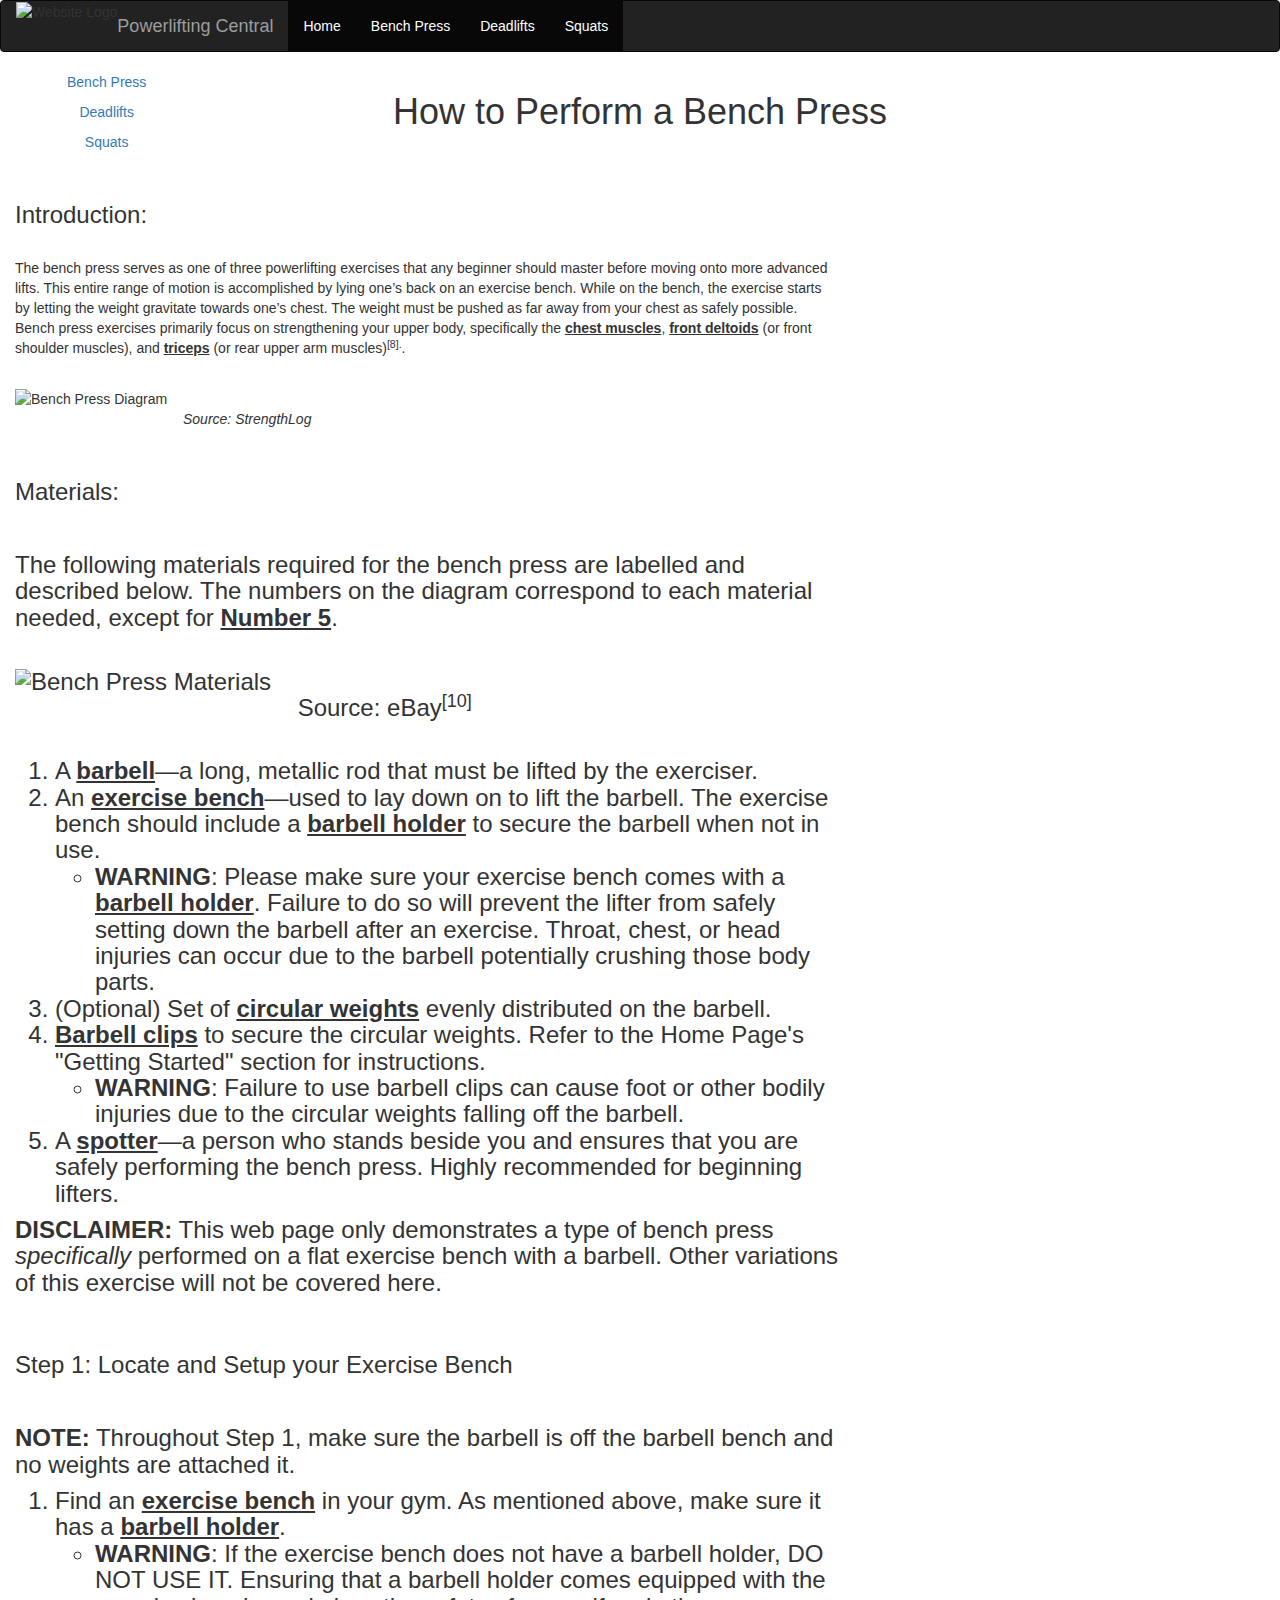
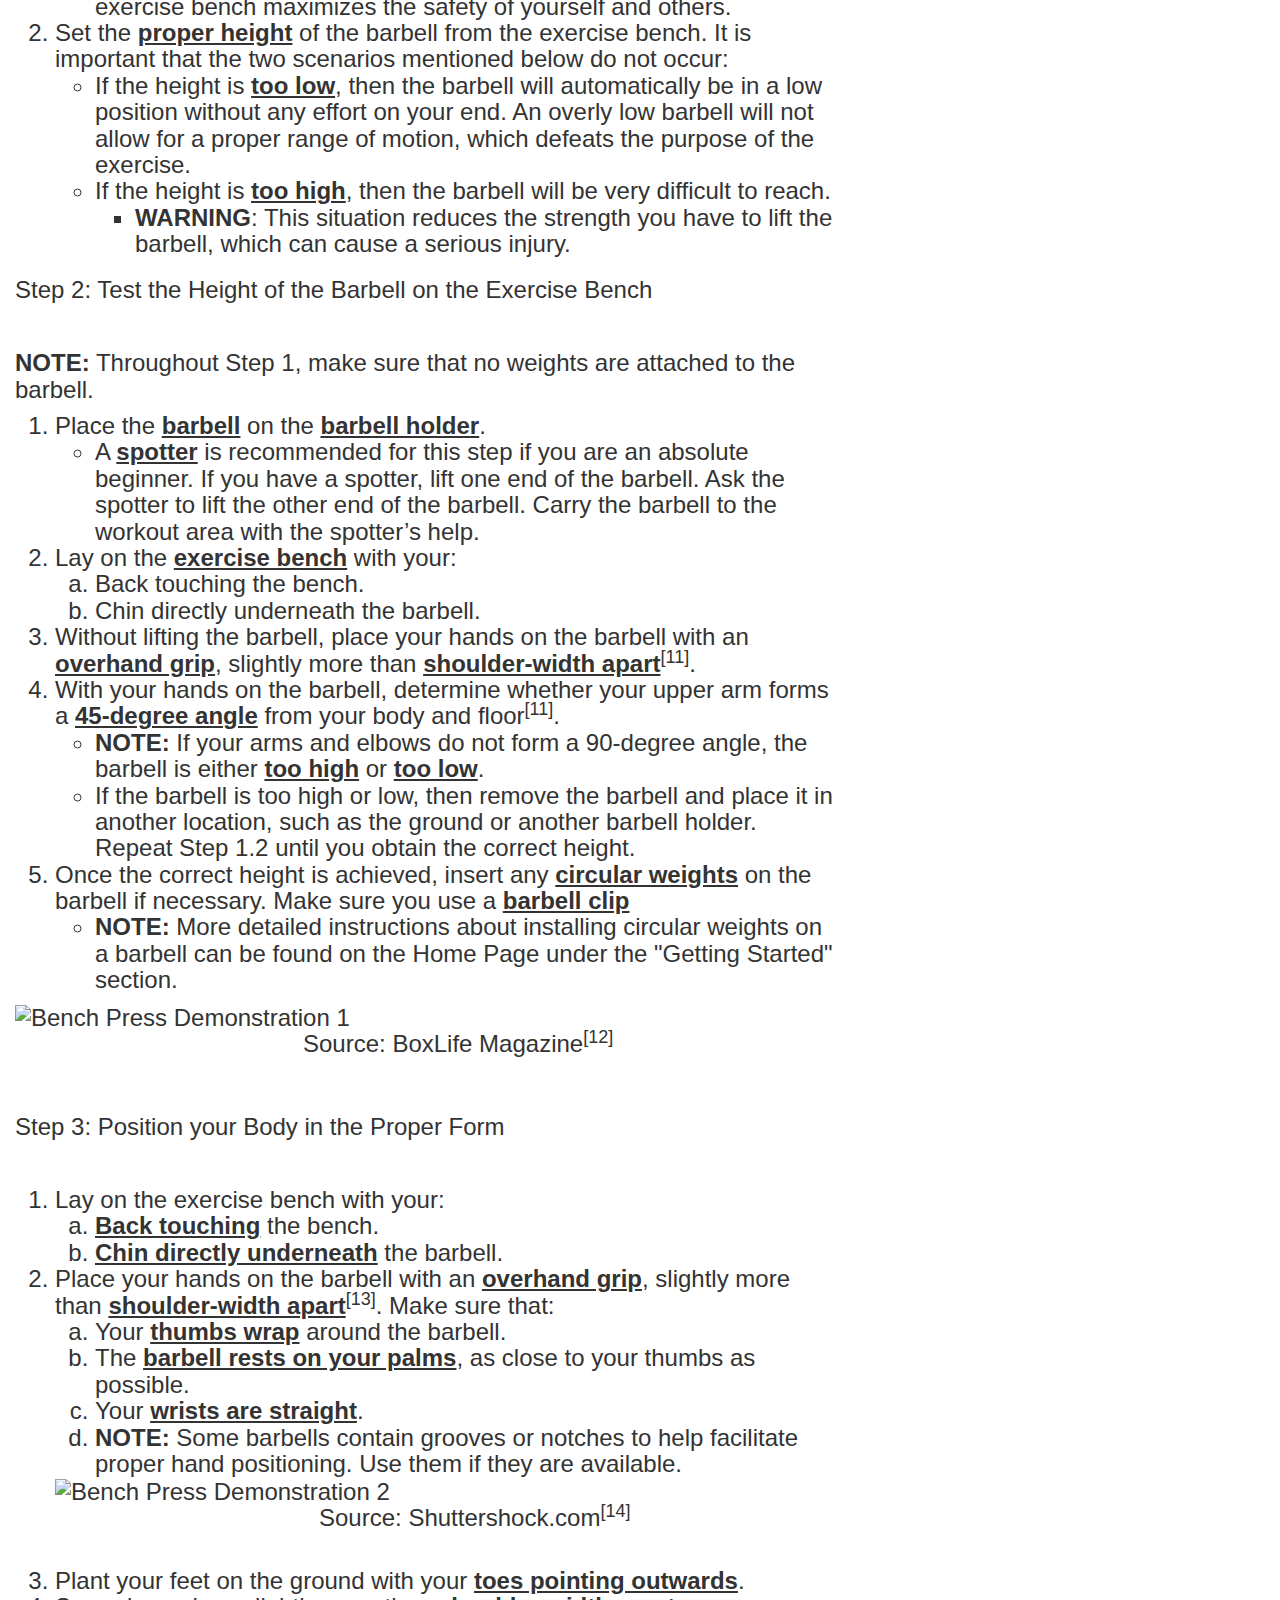
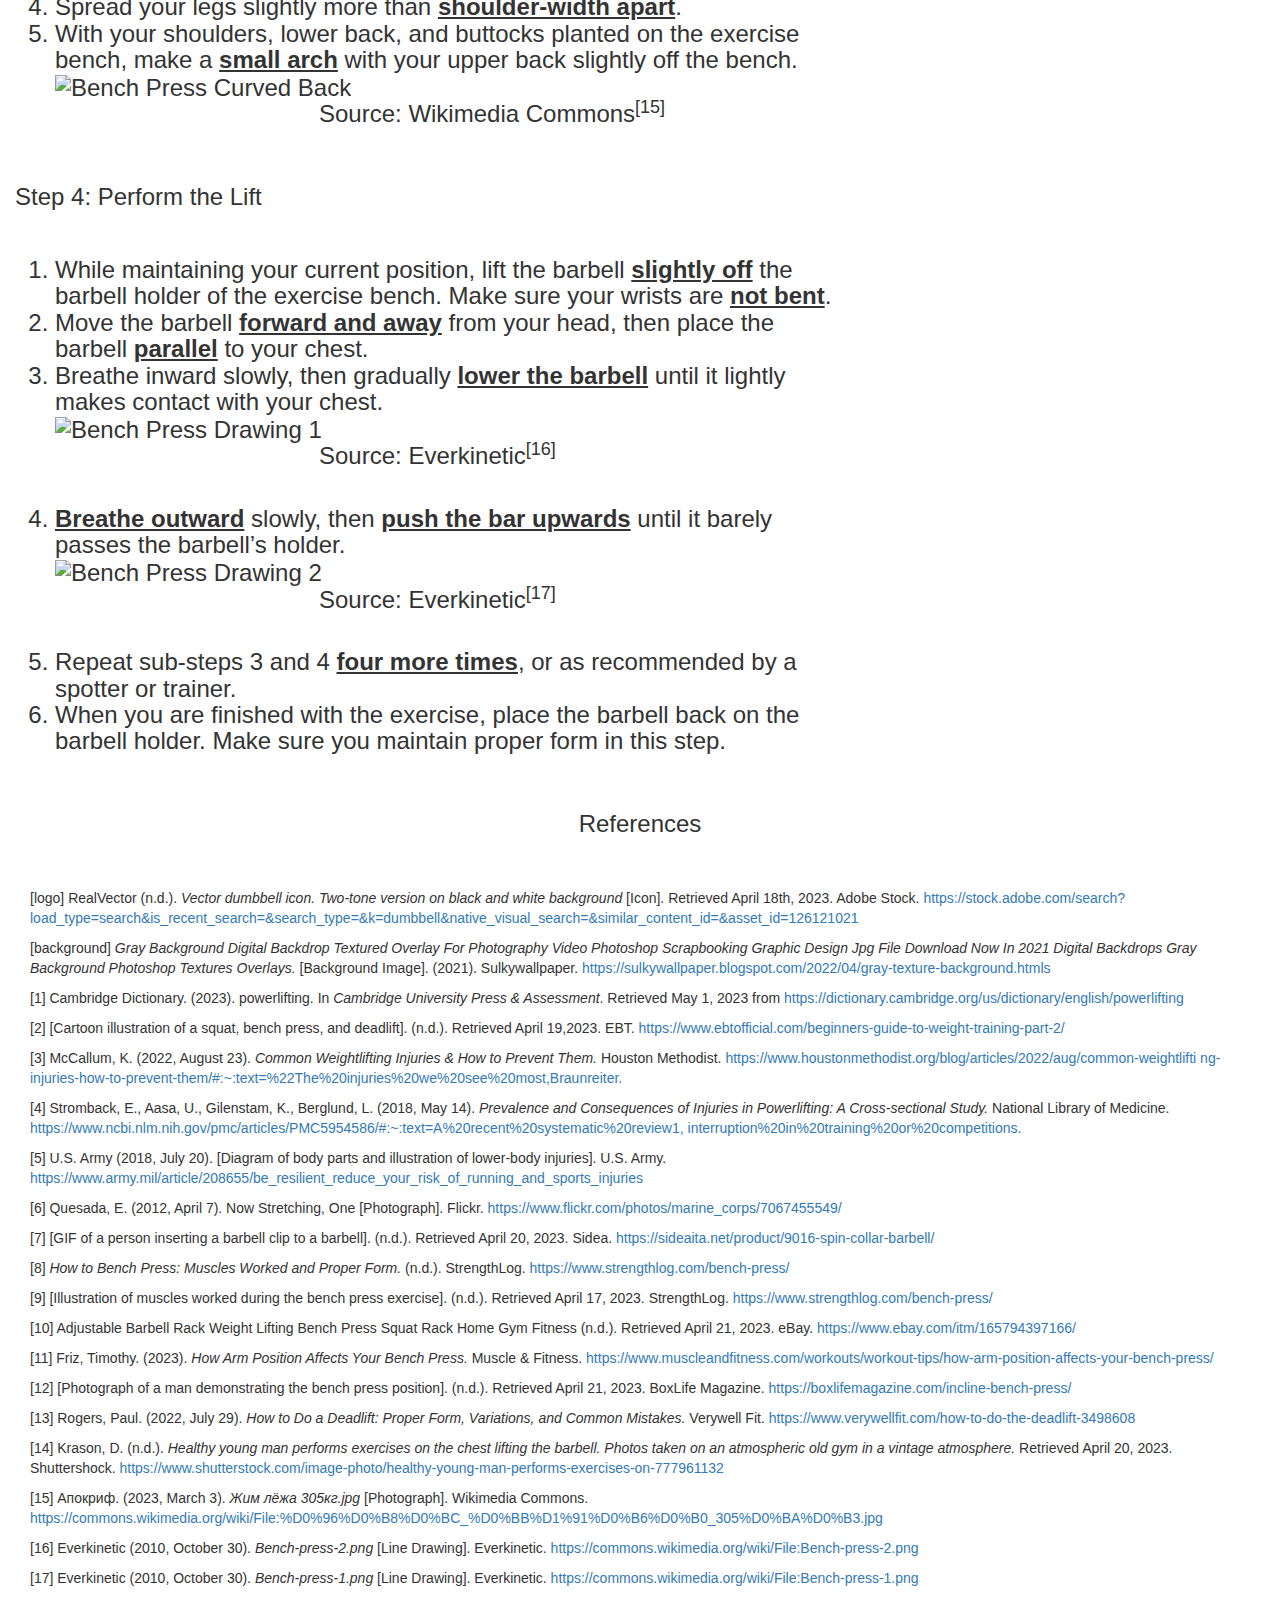
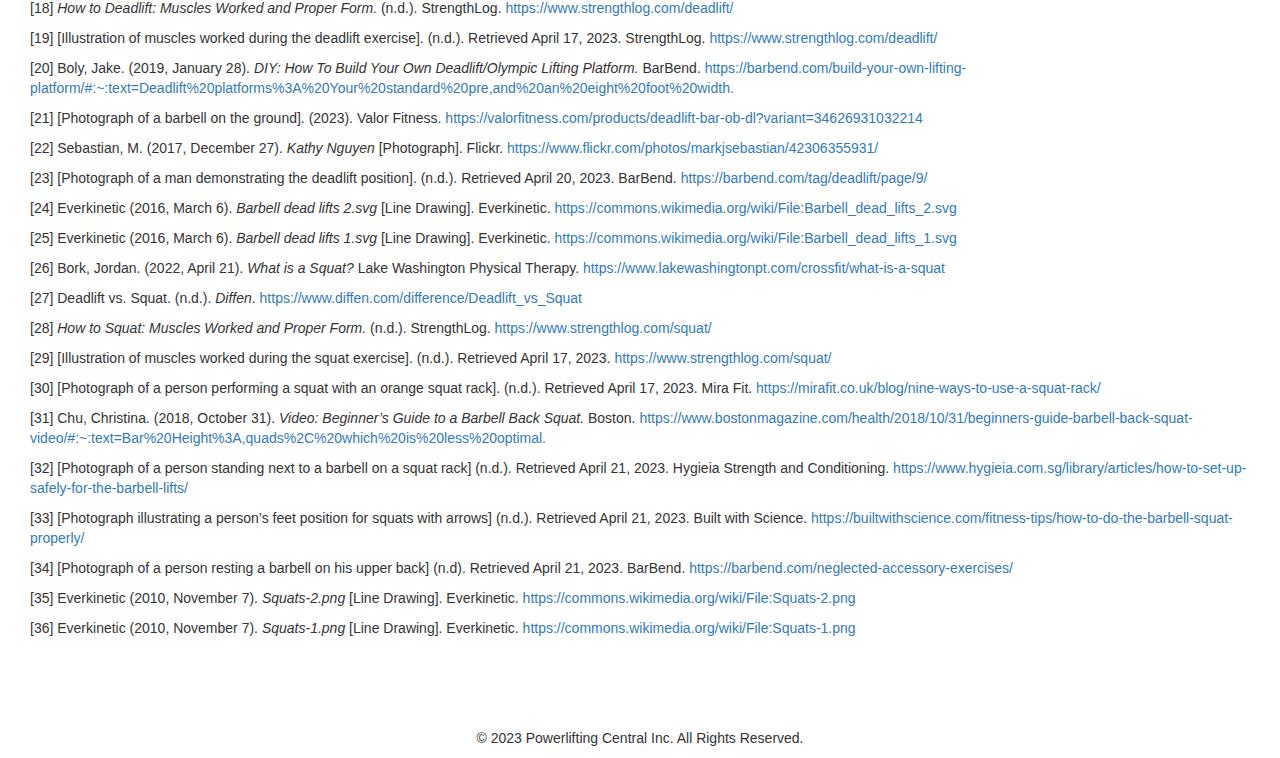
==== englishProject_benchPress.html @ 57baaa41 "Add files via upload" ====
<!DOCTYPE html>
<html lang="en">
<head>
  <title>How to Perform a Bench Press - Powerlifting Central</title>
  <meta charset="utf-8">
  <meta name="viewport" content="width=device-width, initial-scale=1">
  <link rel="stylesheet" href="https://maxcdn.bootstrapcdn.com/bootstrap/3.4.1/css/bootstrap.min.css">
  <link rel="stylesheet" href="../englishProject/benchPress.css">
  <link rel="stylesheet" href="../englishProject/background.css">
  <script src="https://ajax.googleapis.com/ajax/libs/jquery/3.6.3/jquery.min.js"></script>
  <script src="https://maxcdn.bootstrapcdn.com/bootstrap/3.4.1/js/bootstrap.min.js"></script>

</head>
<body>

        <nav class="navbar navbar-inverse">
		  <div class="container-fluid">
			<div class="navbar-header">
			<img class="logo" src="../englishProject/website_logo.jpg" alt="Website Logo"/>
			  <button type="button" class="navbar-toggle" data-toggle="collapse" data-target="#myNavbar">
				<span class="icon-bar"></span>
				<span class="icon-bar"></span>
				<span class="icon-bar"></span>                        
			  </button>
			  
			</div>
			<div class="collapse navbar-collapse" id="myNavbar">
			  <a class="navbar-brand" href="../englishProject/englishProject_homepage.html">Powerlifting Central</a>
			  <ul class="nav navbar-nav">
			    <li class="active"><a href="../englishProject/englishProject_homepage.html">Home</a></li>
				<li class="active"><a href="../englishProject/englishProject_benchPress.html">Bench Press</a></li>
				<li class="active"><a href="../englishProject/englishProject_deadlift.html">Deadlifts</a></li>
				<li class="active"><a href="../englishProject/englishProject_squat.html">Squats</a></li>
			  </ul>
			</div>
		  </div>
		</nav>
  
<div class="container-fluid text-center">    
  <div class="row content">
    <div class="col-sm-2 sidenav">
      <p><a href="../englishProject/englishProject_benchPress.html">Bench Press</a></p>
      <p><a href="../englishProject/englishProject_deadlift.html">Deadlifts</a></p>
	  <p><a href="../englishProject/englishProject_squat.html">Squats</a></p>
    </div>
    <div class="col-sm-8 text-center"> 
      <h1>How to Perform a Bench Press</h1><br/><br/>
	</div>
	<div class="col-sm-8 text-left"> 
	  <h3>Introduction:</h3><br/>
      <p>The bench press serves as one of three powerlifting exercises that any beginner should master before moving
	     onto more advanced lifts. This entire range of motion is accomplished by lying one’s back on an exercise bench.
	     While on the bench, the exercise starts by letting the weight gravitate towards one’s chest. The weight must be
	     pushed as far away from your chest as safely possible. Bench press exercises primarily focus on strengthening your 
	     upper body, specifically the <b><u>chest muscles</u></b>, <b><u>front deltoids</u></b> (or front shoulder 
	     muscles), and <b><u>triceps</u></b> (or rear upper arm muscles)<sup>[8].</sup>.</p><br/>
		 
	  <img src="../englishProject/bench_press_muscle_diagram.png" alt="Bench Press Diagram"/>
	  <p><i>&emsp;&emsp;&emsp;&emsp;&emsp;&emsp;&emsp;&emsp;&emsp;&emsp;&emsp;&emsp;Source: StrengthLog</i></p><br/>
	  <h3>Materials:<h3><br/>
	  <p>The following materials required for the bench press are labelled and described below. The numbers on the 
	     diagram correspond to each material needed, except for <b><u>Number 5</b></u>.</p><br/>
	  <img src="../englishProject/bench_press_materials.jpg" alt="Bench Press Materials"/>
	  <p>&ensp;&emsp;&emsp;&emsp;&emsp;&emsp;&emsp;&emsp;&emsp;&emsp;&emsp;&emsp;
	  Source: eBay<sup>[10]</sup></p><br/>
	  <ol>
		<li class="nestOne">
		A <b><u>barbell</b></u>—a long, metallic rod that must be lifted by the exerciser.</li>
		<li class="nestOne">
		An <b><u>exercise bench</b></u>—used to lay down on to lift the barbell. The exercise 
        bench should include a <b><u>barbell holder</b></u> to secure the barbell when 
		not in use. </li>
		  <ul>
		    <li class="warningMessage">
		    <b>WARNING</b>: Please make sure your exercise bench comes with a <b><u>barbell holder</b></u>. Failure to do so will 
		    prevent the lifter from safely setting down the barbell after an exercise. Throat, chest, or head injuries 
		    can occur due to the barbell potentially crushing those body parts.</li>
		  </ul>
		<li class="nestOne">
		(Optional) Set of <b><u>circular weights</b></u> evenly distributed on the barbell.</li>
		<li class="nestOne"><b><u>Barbell clips</b></u> to secure the circular weights. Refer to the Home Page's
		"Getting Started" section for instructions.</li>
		  <ul>
		    <li class="warningMessage">
		    <b>WARNING</b>: Failure to use barbell clips can cause foot or other bodily injuries due to the circular 
		  weights falling off the barbell.</li>
		  </ul>
		<li class="nestOne">
		A <b><u>spotter</b></u>—a person who stands beside you and ensures that you are safely performing the bench 
	     press. Highly recommended for beginning lifters.</li> 
	  </ol>
	  <p><b>DISCLAIMER:</b> This web page only demonstrates a type of bench press <i>specifically</i> performed on 
	     a flat exercise bench with a barbell. Other variations of this exercise will not be covered here.</p><br/>
	  <h3>Step 1: Locate and Setup your Exercise Bench<h3><br/>
	    <p><b>NOTE:</b> Throughout Step 1, make sure the barbell is off the barbell bench and no weights are
		attached it.</p>
	    <ol>
	      <li class="nestOne">
	      Find an <b><u>exercise bench</b></u> in your gym. As mentioned above, make sure it has a 
		  <b><u>barbell holder</b></u>. </li>
		  <ul>
		    <li class="warningMessage">
		    <b>WARNING</b>: If the exercise bench does not have a barbell holder, DO NOT USE IT. Ensuring 
			that a barbell holder comes equipped with the exercise bench maximizes the safety of yourself 
			and others.</li>
		  </ul>
		  <li class="nestOne">
		  Set the <b><u>proper height</b></u> of the barbell from the exercise bench. It is important that the 
		  two scenarios mentioned below do not occur:</li>
		  <ul>
		    <li class="nestTwo">
		    If the height is <b><u>too low</b></u>, then the barbell will automatically be in a low position without any 
			effort on your end. An overly low barbell will not allow for a proper range of motion, which 
			defeats the purpose of the exercise.</li>
		    <li class="nestTwo">
		    If the height is <b><u>too high</b></u>, then the barbell will be very difficult to reach.
			<ul>
			  <li class="warningMessage">
		      <b>WARNING</b>: This 
			situation reduces the strength you have to lift the barbell, which can cause a serious injury.</li>
		    </li>
		  </ul>
		</ol>
	  <h3>Step 2: Test the Height of the Barbell on the Exercise Bench<h3><br/>
	    <p><b>NOTE:</b> Throughout Step 1, make sure that no weights are attached to the barbell.</p>
	    <ol>
	      <li class="nestOne">
	      Place the <b><u>barbell</b></u> on the <b><u>barbell holder</b></u>. </li>
		  <ul>
		    <li class="nestTwo">
		    A <b><u>spotter</b></u> is recommended for this step if you are an absolute beginner. 
			If you have a spotter, lift one end of the barbell. Ask the spotter to lift the other 
			end of the barbell. Carry the barbell to the workout area with the spotter’s help.</li>
		  </ul>
		  <li class="nestOne">
		  Lay on the <b><u>exercise bench</b></u> with your:</li>
	      <ol type="a">
		    <li class="nestTwo">
		    Back touching the bench.</li>
			<li class="nestTwo">
		    Chin directly underneath the barbell.</li>
		  </ol>
		  <li class="nestOne">
	      Without lifting the barbell, place your hands on the barbell with an <b><u>overhand 
		  grip</b></u>, slightly more than <b><u>shoulder-width apart</b></u><sup>[11]</sup>.  </li>
		  <li class="nestOne">
		  With your hands on the barbell, determine whether your upper arm forms a <b><u>45-degree angle</b></u>
		  from your body and floor<sup>[11]</sup>.</li>
		  <ul>
		    <li class="nestTwo">
		    <b>NOTE:</b> If your arms and elbows do not form a 90-degree angle, the barbell is either 
			<b><u>too high</b></u> or <b><u>too low</b></u>.</li>
			<li class="nestTwo">
		    If the barbell is too high or low, then remove the barbell and place it in another location, 
			such as the ground or another barbell holder. Repeat Step 1.2 until you obtain the correct height.</li>
		  </ul>
		  <li class="nestOne">
		  Once the correct height is achieved, insert any <b><u>circular weights</b></u> on the barbell if 
		  necessary. Make sure you use a <b><u>barbell clip</b></u></li>
		  <ul>
		    <li class="nestTwo">
		    <b>NOTE: </b>More detailed instructions about installing circular weights on a barbell can be 
			found on the Home Page under the "Getting Started" section.</li>
		  </ul>
		</ol>
		<img src="../englishProject/bench_press_pic1.jpg" alt="Bench Press Demonstration 1"/>
		<p>&emsp;&emsp;&emsp;&emsp;&emsp;&emsp;&emsp;&emsp;&emsp;&emsp;&emsp;&emsp;Source: BoxLife Magazine<sup>[12]</sup></p><br/>
	  <h3>Step 3: Position your Body in the Proper Form<h3><br/>
	    <ol>
	      <li class="nestOne">
	      Lay on the exercise bench with your: </li>
		  <ol type="a">
		    <li class="nestTwo">
		    <b><u>Back touching</b></u> the bench.</li>
			<li class="nestTwo">
		    <b><u>Chin directly underneath</b></u> the barbell.</li>
		  </ol>
		  <li class="nestOne">
		  Place your hands on the barbell with an <b><u>overhand grip</b></u>, slightly more than 
		  <b><u>shoulder-width apart</b></u><sup>[13]</sup>. Make sure that:</li>
		  <ol type="a">
		    <li class="nestTwo">
		    Your <b><u>thumbs wrap</b></u> around the barbell.</li>
			<li class="nestTwo">
		    The <b><u>barbell rests on your palms</b></u>, as close to your thumbs as possible.</li>
			<li class="nestTwo">
		    Your <b><u>wrists are straight</b></u>.</li>
			<li class="nestTwo">
		    <b>NOTE:</b> Some barbells contain grooves or notches to help facilitate proper hand 
			positioning. Use them if they are available.</li>
		  </ol>
		  <img src="../englishProject/bench_press_pic2.jpg" alt="Bench Press Demonstration 2"/>
	  <p>&emsp;&emsp;&emsp;&emsp;&emsp;&emsp;&emsp;&emsp;&emsp;&emsp;&emsp;Source: Shuttershock.com<sup>[14]</sup></p><br/>
	      <li class="nestOne">
	      Plant your feet on the ground with your <b><u>toes pointing outwards</b></u>. </li>
		  <li class="nestOne">
		  Spread your legs slightly more than <b><u>shoulder-width apart</b></u>.</li>
		  <li class="nestOne">
		  With your shoulders, lower back, and buttocks planted on the exercise bench, 
		  make a <b><u>small arch</b></u> with your upper back slightly off the bench.</li>
		  <img src="../englishProject/bench_press_pic3.jpg" alt="Bench Press Curved Back"/>
			<p>&emsp;&emsp;&emsp;&emsp;&emsp;&emsp;&emsp;&emsp;&emsp;&emsp;&emsp;Source: Wikimedia Commons<sup>[15]</sup></p><br/>
		</ol>
	  <h3>Step 4: Perform the Lift<h3><br/>
	    <ol>
	      <li class="nestOne">
	      While maintaining your current position, lift the barbell <b><u>slightly off</b></u> the 
		  barbell holder of the exercise bench. Make sure your wrists are <b><u>not bent</b></u>.  </li>
		  <li class="nestOne">
		  Move the barbell <b><u>forward and away</b></u> from your head, then place the barbell 
		  <b><u>parallel</b></u> to your chest.</li>
		  <li class="nestOne">
	      Breathe inward slowly, then gradually <b><u>lower the barbell</b></u> until it lightly makes 
		  contact with your chest. </li>
		  <img src="../englishProject/bench_press_pic4.png" alt="Bench Press Drawing 1"/>
			<br/><p>&emsp;&emsp;&emsp;&emsp;&emsp;&emsp;&emsp;&emsp;&emsp;&emsp;&emsp;Source: Everkinetic<sup>[16]</sup></p><br/>
		  <li class="nestOne">
		  <b><u>Breathe outward</b></u> slowly, then <b><u>push the bar upwards</b></u> until it barely 
		  passes the barbell’s holder.</li>
		  <img src="../englishProject/bench_press_pic5.png" alt="Bench Press Drawing 2"/>
			<br/><p>&emsp;&emsp;&emsp;&emsp;&emsp;&emsp;&emsp;&emsp;&emsp;&emsp;&emsp;Source: Everkinetic<sup>[17]</sup></p><br/>
		  <li class="nestOne">
	      Repeat sub-steps 3 and 4 <b><u>four more times</b></u>, or as recommended by a spotter or trainer. </li>
		  <li class="nestOne">
		  When you are finished with the exercise, place the barbell back on the barbell holder. 
		  Make sure you maintain proper form in this step.</li><br/>
		</ol>
    </div>
    
  </div>
</div>
		<footer class="container-fluid text-center">
	      <div class="col-xs-12 col-sm-12 col-md-12 text-center">
		    <h3>References</h3><br/><br/>
		  </div>
		  <div class="col-xs-12 col-sm-12 col-md-12 text-left">
			<p>[logo] RealVector (n.d.). <i>Vector dumbbell icon. Two-tone version on black and 
			white background</i> [Icon]. Retrieved April 18th, 2023. Adobe Stock. 
				<a href="https://stock.adobe.com/search?load_type=search&is_recent_search=&search_type=&k=dumbbell&native_visual_search=&similar_content_id=&asset_id=126121021" target="_blank">
				https://stock.adobe.com/search?load_type=search&is_recent_search=&search_type=&k=dumbbell&native_visual_search=&similar_content_id=&asset_id=126121021</a>
			
			<p>[background] <i>Gray Background Digital Backdrop Textured Overlay For Photography 
			Video Photoshop Scrapbooking Graphic Design Jpg File Download Now In 2021 Digital 
			Backdrops Gray Background Photoshop Textures Overlays.</i> [Background Image]. (2021). Sulkywallpaper. 
				<a href="https://sulkywallpaper.blogspot.com/2022/04/gray-texture-background.html" target="_blank">
				https://sulkywallpaper.blogspot.com/2022/04/gray-texture-background.htmls</a>
			<p>[1]  Cambridge Dictionary. (2023). powerlifting. In <i>Cambridge University Press &
			Assessment</i>. Retrieved May 1, 2023 from 
			    <a href="https://dictionary.cambridge.org/us/dictionary/english/powerlifting" target="_blank">
				https://dictionary.cambridge.org/us/dictionary/english/powerlifting</a>
			<p>[2] [Cartoon illustration of a squat, bench press, and deadlift]. (n.d.). Retrieved April 19,2023. EBT. 
			    <a href="https://www.ebtofficial.com/beginners-guide-to-weight-training-part-2/" target="_blank">
				https://www.ebtofficial.com/beginners-guide-to-weight-training-part-2/</a>
	
			<p>[3] McCallum, K. (2022, August 23). <i>Common Weightlifting Injuries & How to Prevent Them. </i>
			Houston Methodist.  
			    <a href="https://www.houstonmethodist.org/blog/articles/2022/aug/common-weightlif
				ting-injuries-how-to-prevent-them/#:~:text=%22The%20injuries%20we%20see%20most,Braunreiter." target="_blank">
				https://www.houstonmethodist.org/blog/articles/2022/aug/common-weightlifti
				ng-injuries-how-to-prevent-them/#:~:text=%22The%20injuries%20we%20see%20most,Braunreiter.</a>
				
			<p>[4] Stromback, E., Aasa, U., Gilenstam, K., Berglund, L. (2018, May 14). <i>Prevalence and 
			Consequences of Injuries in Powerlifting: A Cross-sectional Study.</i> National Library of Medicine.   
			    <a href="https://www.ncbi.nlm.nih.gov/pmc/articles/PMC5954586/#:~:
				text=A%20recent%20systematic%20review1,interruption%20in%20training%20or%20competitions." target="_blank">
				https://www.ncbi.nlm.nih.gov/pmc/articles/PMC5954586/#:~:text=A%20recent%20systematic%20review1,
				interruption%20in%20training%20or%20competitions.</a>	
				
			<p>[5] U.S. Army (2018, July 20). [Diagram of body parts and illustration of lower-body injuries]. U.S. Army.   
			    <a href="https://www.army.mil/article/208655/be_resilient_reduce_your_risk_of_running_and_sports_injuries" target="_blank">
				https://www.army.mil/article/208655/be_resilient_reduce_your_risk_of_running_and_sports_injuries</a>
				
			<p>[6] Quesada, E. (2012, April 7). Now Stretching, One [Photograph]. Flickr.  
			    <a href="https://www.flickr.com/photos/marine_corps/7067455549/" target="_blank">
				https://www.flickr.com/photos/marine_corps/7067455549/</a>
				
			<p>[7] [GIF of a person inserting a barbell clip to a barbell]. (n.d.). Retrieved April 20, 2023. Sidea. 
				<a href="https://sideaita.net/product/9016-spin-collar-barbell/" target="_blank">
				https://sideaita.net/product/9016-spin-collar-barbell/</a>
				
			<p>[8] <i>How to Bench Press: Muscles Worked and Proper Form.</i> (n.d.). StrengthLog.
				<a href="https://www.strengthlog.com/bench-press/" target="_blank">
				https://www.strengthlog.com/bench-press/</a></p>
				
			<p>[9] [Illustration of muscles worked during the bench press exercise]. 
				(n.d.). Retrieved April 17, 2023. StrengthLog. 
				<a href="https://www.strengthlog.com/bench-press/" target="_blank">
				https://www.strengthlog.com/bench-press/</a></p>
				
			<p>[10] Adjustable Barbell Rack Weight Lifting Bench Press Squat Rack Home Gym Fitness 
				(n.d.). Retrieved April 21, 2023. eBay. 
				<a href="https://www.ebay.com/itm/165794397166/" target="_blank">
				https://www.ebay.com/itm/165794397166/</a></p>
				
		    <p>[11] Friz, Timothy. (2023). <i>How Arm Position Affects Your Bench Press.</i> Muscle & Fitness. 
			<a href="https://www.muscleandfitness.com/workouts/workout-tips/how-arm-position-affects-your-bench-press/" target="_blank">
				https://www.muscleandfitness.com/workouts/workout-tips/how-arm-position-affects-your-bench-press/</a></p>
			
			<p>[12] [Photograph of a man demonstrating the bench press position]. (n.d.). Retrieved April 21, 2023. 
			BoxLife Magazine.
			<a href="https://boxlifemagazine.com/incline-bench-press/" target="_blank">
				https://boxlifemagazine.com/incline-bench-press/</a></p>
				
			<p>[13] Rogers, Paul. (2022, July 29). <i>How to Do a Deadlift: Proper Form, Variations, and Common Mistakes.</i>
			Verywell Fit.
			<a href="https://www.verywellfit.com/how-to-do-the-deadlift-3498608" target="_blank">
				https://www.verywellfit.com/how-to-do-the-deadlift-3498608</a></p>	

			<p>[14] Krason, D. (n.d.). <i>Healthy young man performs exercises on the chest lifting the barbell. 
			Photos taken on an atmospheric old gym in a vintage atmosphere. </i> Retrieved April 20, 2023. Shuttershock.
			<a href="https://www.shutterstock.com/image-photo/healthy-young-man-performs-exercises-on-777961132" target="_blank">
				https://www.shutterstock.com/image-photo/healthy-young-man-performs-exercises-on-777961132</a></p>	
			
			<p>[15] Апокриф. (2023, March 3). <i>Жим лёжа 305кг.jpg</i> [Photograph]. Wikimedia Commons. 
			<a href="https://commons.wikimedia.org/wiki/File:%D0%96%D0%B8%D0%BC_%D0%BB%D1%91%D0%B6%D0%B0_305%D0%BA%D0%B3.jpg" target="_blank">
				https://commons.wikimedia.org/wiki/File:%D0%96%D0%B8%D0%BC_%D0%BB%D1%91%D0%B6%D0%B0_305%D0%BA%D0%B3.jpg</a></p>
			
			<p>[16] Everkinetic (2010, October 30). <i>Bench-press-2.png</i> [Line Drawing]. Everkinetic. 
			<a href="https://commons.wikimedia.org/wiki/File:Bench-press-2.png" target="_blank">
				https://commons.wikimedia.org/wiki/File:Bench-press-2.png</a></p>
			
			<p>[17] Everkinetic (2010, October 30). <i>Bench-press-1.png</i> [Line Drawing]. Everkinetic. 
			<a href="https://commons.wikimedia.org/wiki/File:Bench-press-1.png" target="_blank">
				https://commons.wikimedia.org/wiki/File:Bench-press-1.png</a></p>
			
			<p>[18] <i>How to Deadlift: Muscles Worked and Proper Form.</i> (n.d.). StrengthLog.
				<a href="https://www.strengthlog.com/deadlift/" target="_blank">		
				https://www.strengthlog.com/deadlift/</a></p>
				
			<p>[19] [Illustration of muscles worked during the deadlift exercise]. 
				(n.d.). Retrieved April 17, 2023. StrengthLog. 
				<a href="https://www.strengthlog.com/deadlift/" target="_blank">
				https://www.strengthlog.com/deadlift/</a></p>
				
			<p>[20] Boly, Jake. (2019, January 28). <i>DIY: How To Build Your Own Deadlift/Olympic Lifting Platform.</i> BarBend. 
			<a href="https://barbend.com/build-your-own-lifting-platform/#:~:text=Deadlift%20platforms%3A%20Your%20standard%20pre,and%20an%20eight%20foot%20width." target="_blank">
				https://barbend.com/build-your-own-lifting-platform/#:~:text=Deadlift%20platforms%3A%20Your%20standard%20pre,and%20an%20eight%20foot%20width.</a></p>
			
			<p>[21] [Photograph of a barbell on the ground]. (2023). Valor Fitness. 
				<a href="https://valorfitness.com/products/deadlift-bar-ob-dl?variant=34626931032214" target="_blank">
				https://valorfitness.com/products/deadlift-bar-ob-dl?variant=34626931032214</a></p>
				
			<p>[22]	Sebastian, M. (2017, December 27). <i>Kathy Nguyen</i> [Photograph]. Flickr.
			<a href="https://www.flickr.com/photos/markjsebastian/42306355931/" target="_blank">
				https://www.flickr.com/photos/markjsebastian/42306355931/</a></p>			
			
			<p>[23] [Photograph of a man demonstrating the deadlift position]. (n.d.). Retrieved April 20, 2023. BarBend. 
			<a href="https://barbend.com/tag/deadlift/page/9/" target="_blank">
				https://barbend.com/tag/deadlift/page/9/</a></p>
			
			<p>[24] Everkinetic (2016, March 6). <i>Barbell dead lifts 2.svg</i> [Line Drawing]. Everkinetic. 
			<a href="https://commons.wikimedia.org/wiki/File:Barbell_dead_lifts_2.svg" target="_blank">
				https://commons.wikimedia.org/wiki/File:Barbell_dead_lifts_2.svg</a></p>
				
			<p>[25] Everkinetic (2016, March 6). <i>Barbell dead lifts 1.svg</i> [Line Drawing]. Everkinetic. 
			<a href="https://commons.wikimedia.org/wiki/File:Barbell_dead_lifts_1.svg" target="_blank">
				https://commons.wikimedia.org/wiki/File:Barbell_dead_lifts_1.svg</a></p>
				
			<p>[26] Bork, Jordan. (2022, April 21). <i>What is a Squat?</i> Lake Washington Physical Therapy. 
			<a href="https://www.lakewashingtonpt.com/crossfit/what-is-a-squat" target="_blank">
				https://www.lakewashingtonpt.com/crossfit/what-is-a-squat</a></p>
			
			<p>[27] Deadlift vs. Squat. (n.d.). <i>Diffen</i>. 
			<a href="https://www.diffen.com/difference/Deadlift_vs_Squat" target="_blank">
				https://www.diffen.com/difference/Deadlift_vs_Squat</a></p>
			
			<p>[28] <i>How to Squat: Muscles Worked and Proper Form.</i> (n.d.). StrengthLog.
				<a href="https://www.strengthlog.com/squat/" target="_blank">
				https://www.strengthlog.com/squat/</a></p>
				
			<p>[29] [Illustration of muscles worked during the squat exercise]. 
				(n.d.). Retrieved April 17, 2023. 
				<a href="https://www.strengthlog.com/squat/" target="_blank">
				https://www.strengthlog.com/squat/</a></p>
				
			<p>[30] [Photograph of a person performing a squat with an orange squat rack]. 
				(n.d.). Retrieved April 17, 2023. Mira Fit.
				<a href="https://mirafit.co.uk/blog/nine-ways-to-use-a-squat-rack/" target="_blank">
				https://mirafit.co.uk/blog/nine-ways-to-use-a-squat-rack/</a></p>
				     
			<p>[31] Chu, Christina. (2018, October 31). <i>Video: Beginner’s Guide to a Barbell Back Squat.</i> Boston.
				<a href="https://www.bostonmagazine.com/health/2018/10/31/beginners-guide-barbell-back-squat-video/#:~:text=Bar%20Height%3A,quads%2C%20which%20is%20less%20optimal. target="_blank">
				https://www.bostonmagazine.com/health/2018/10/31/beginners-guide-barbell-back-squat-video/#:~:text=Bar%20Height%3A,quads%2C%20which%20is%20less%20optimal.</a></p>
				  
			
			<p>[32] [Photograph of a person standing next to a barbell on a squat rack] (n.d.). Retrieved April 21,
				2023. Hygieia Strength and Conditioning. 
				<a href="https://www.hygieia.com.sg/library/articles/how-to-set-up-safely-for-the-barbell-lifts/" target="_blank">
				https://www.hygieia.com.sg/library/articles/how-to-set-up-safely-for-the-barbell-lifts/</a></p>
				
			<p>[33] [Photograph illustrating a person’s feet position for squats with arrows] 
			(n.d.). Retrieved April 21, 2023. Built with Science. 
			<a href="https://builtwithscience.com/fitness-tips/how-to-do-the-barbell-squat-properly/" target="_blank">
				https://builtwithscience.com/fitness-tips/how-to-do-the-barbell-squat-properly/</a></p>
			
			<p>[34] [Photograph of a person resting a barbell on his upper back] (n.d). Retrieved April 21, 2023. BarBend.
			<a href="https://barbend.com/neglected-accessory-exercises/" target="_blank">
				https://barbend.com/neglected-accessory-exercises/</a></p>
			
			<p>[35] Everkinetic (2010, November 7). <i>Squats-2.png</i> [Line Drawing]. Everkinetic. 
			<a href="https://commons.wikimedia.org/wiki/File:Squats-2.png" target="_blank">
				https://commons.wikimedia.org/wiki/File:Squats-2.png</a></p>
				
			<p>[36] Everkinetic (2010, November 7). <i>Squats-1.png</i> [Line Drawing]. Everkinetic. 
			<a href="https://commons.wikimedia.org/wiki/File:Squats-1.png" target="_blank">
				https://commons.wikimedia.org/wiki/File:Squats-1.png</a></p>
				
				
				     
				  <br/><br/><br/><br/>
		  </div>
		  <div class="col-xs-12 col-sm-12 col-md-12 text-center">
		    <p><span>&copy;</span> 2023 Powerlifting Central Inc. All Rights Reserved.</p>
		</footer>

</body>
</html>
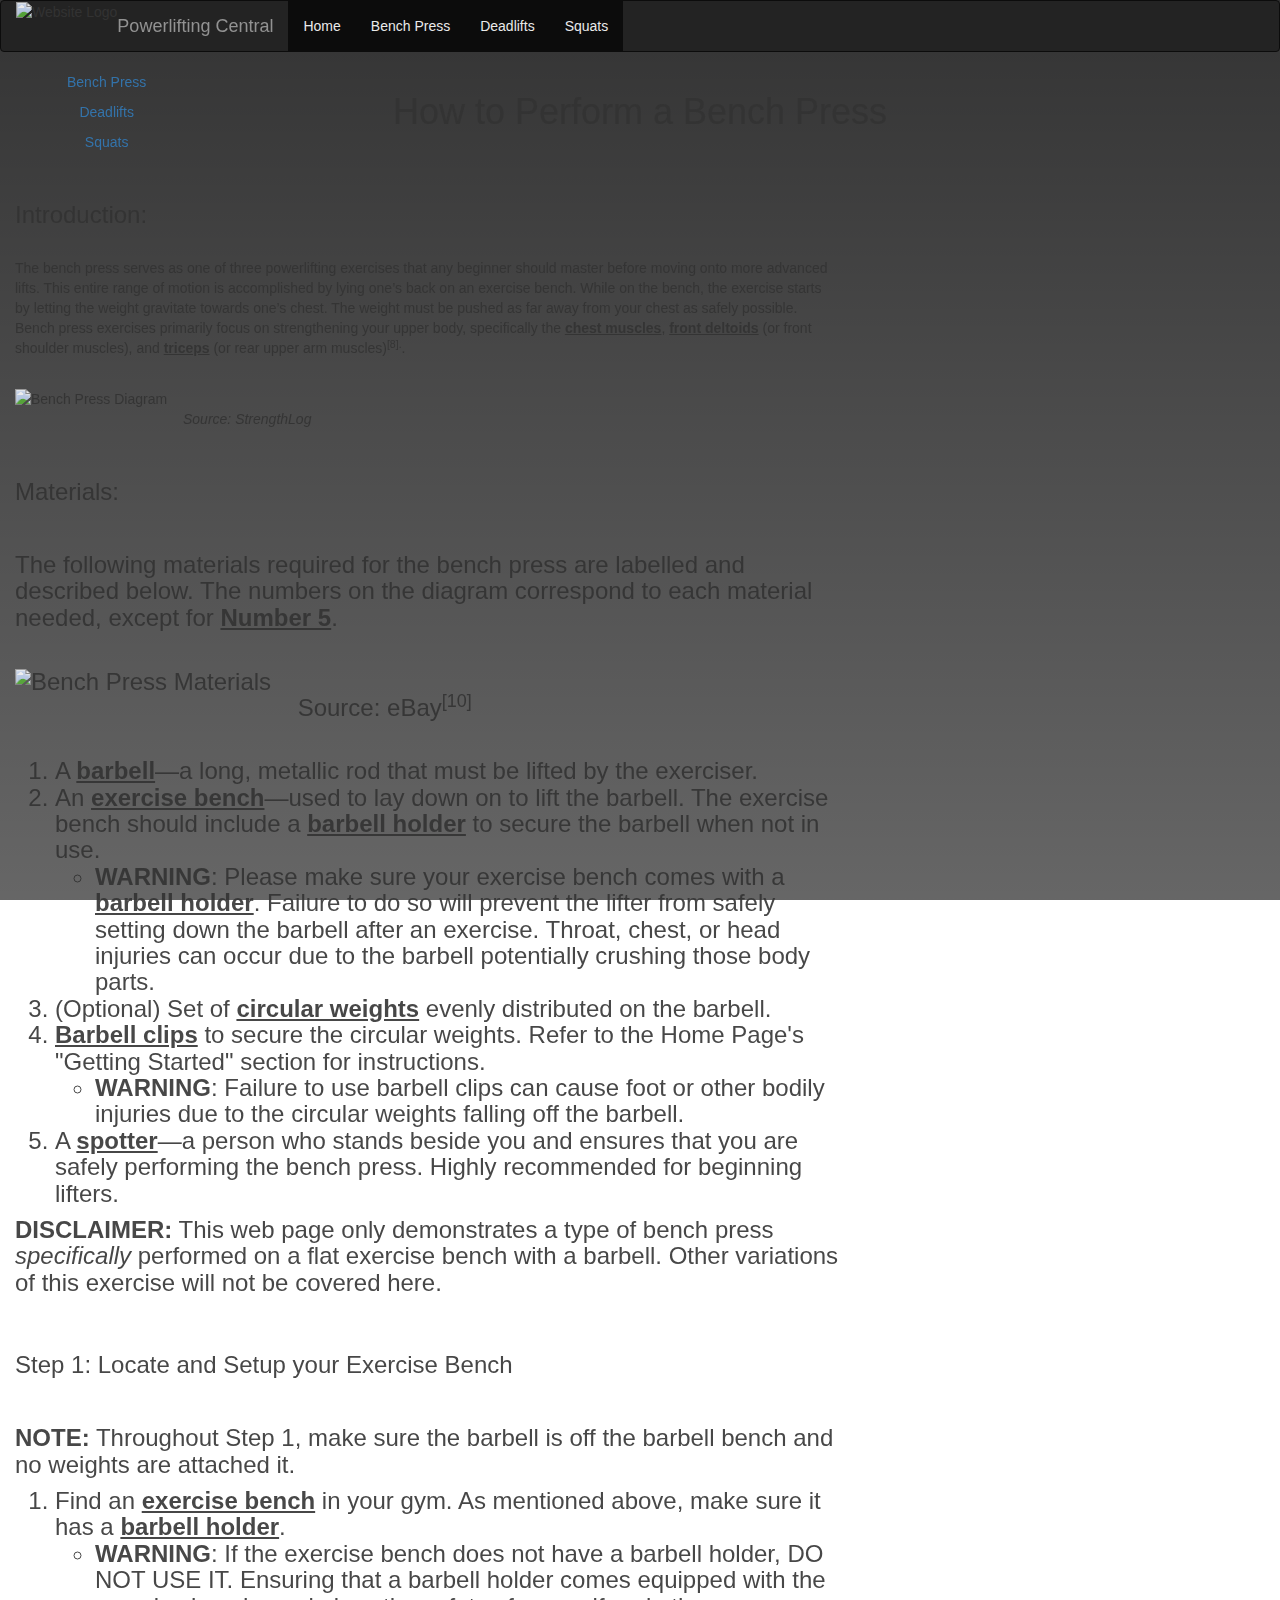
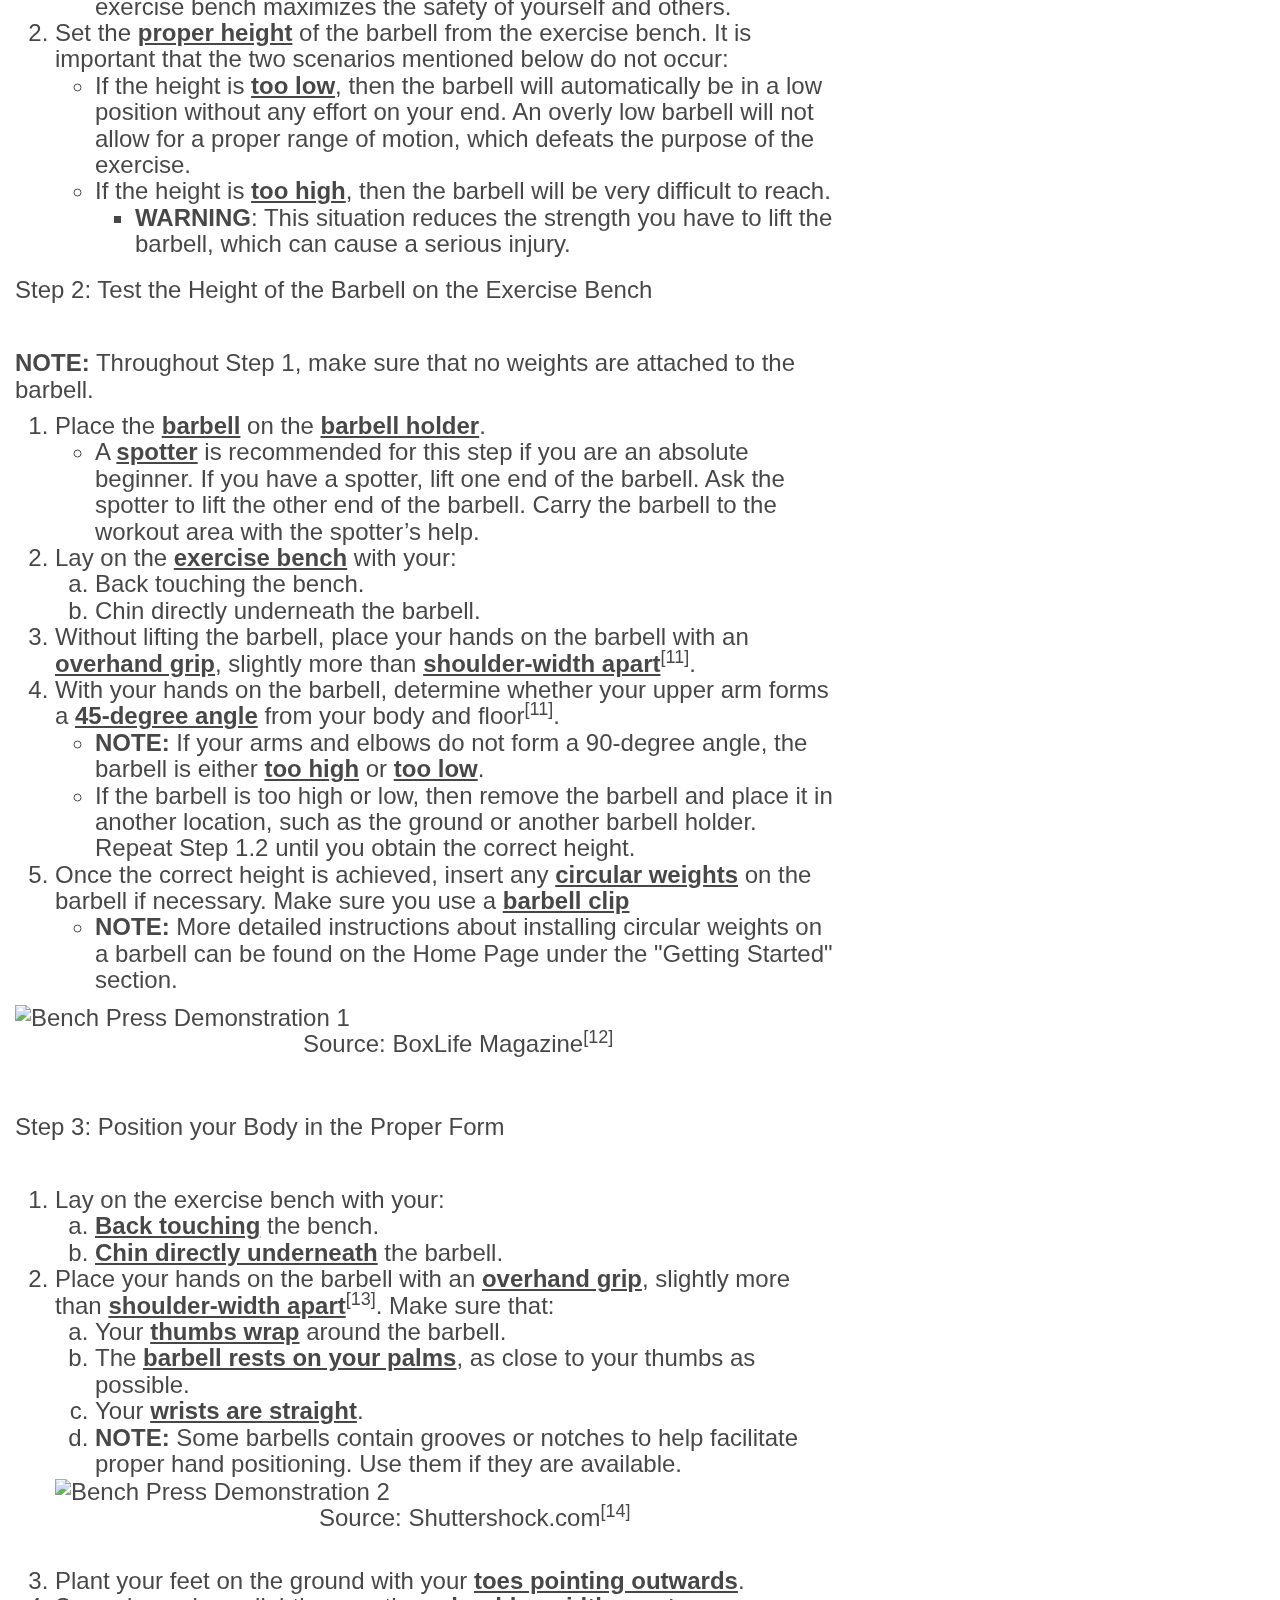
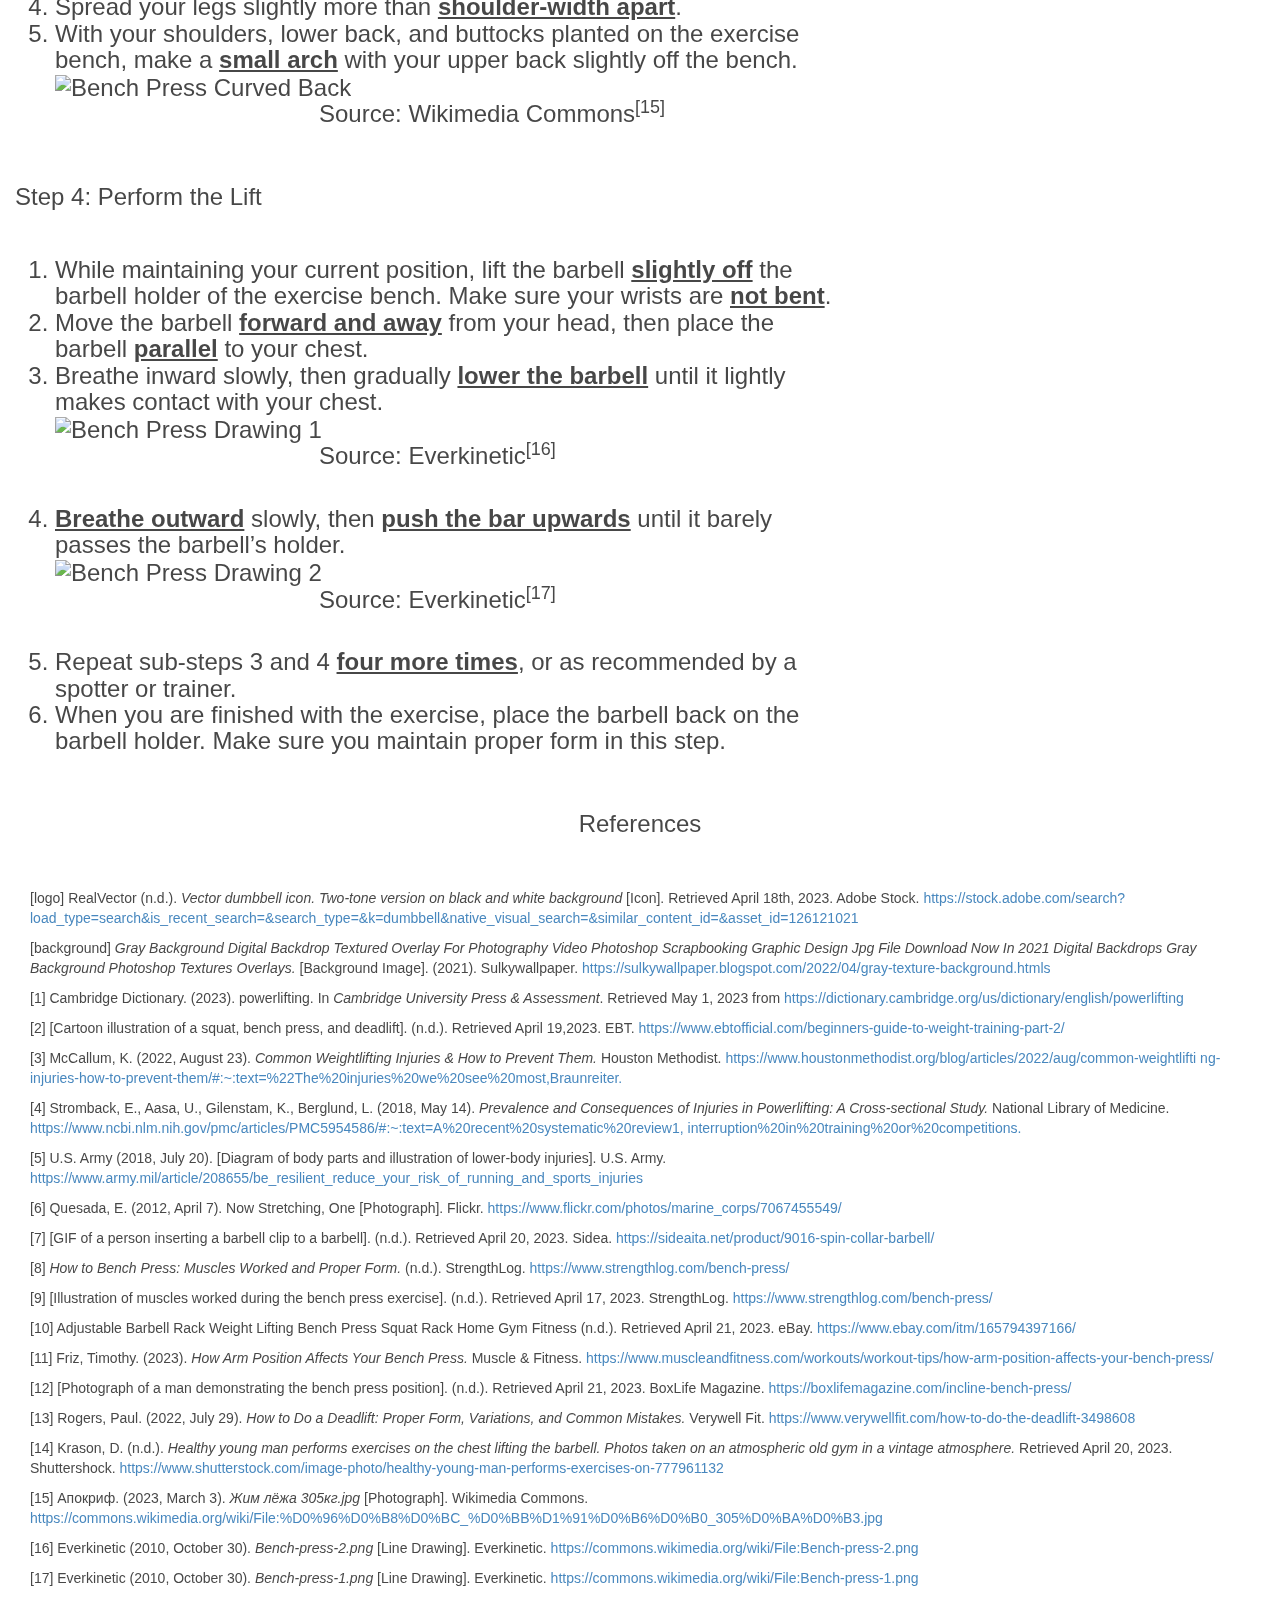
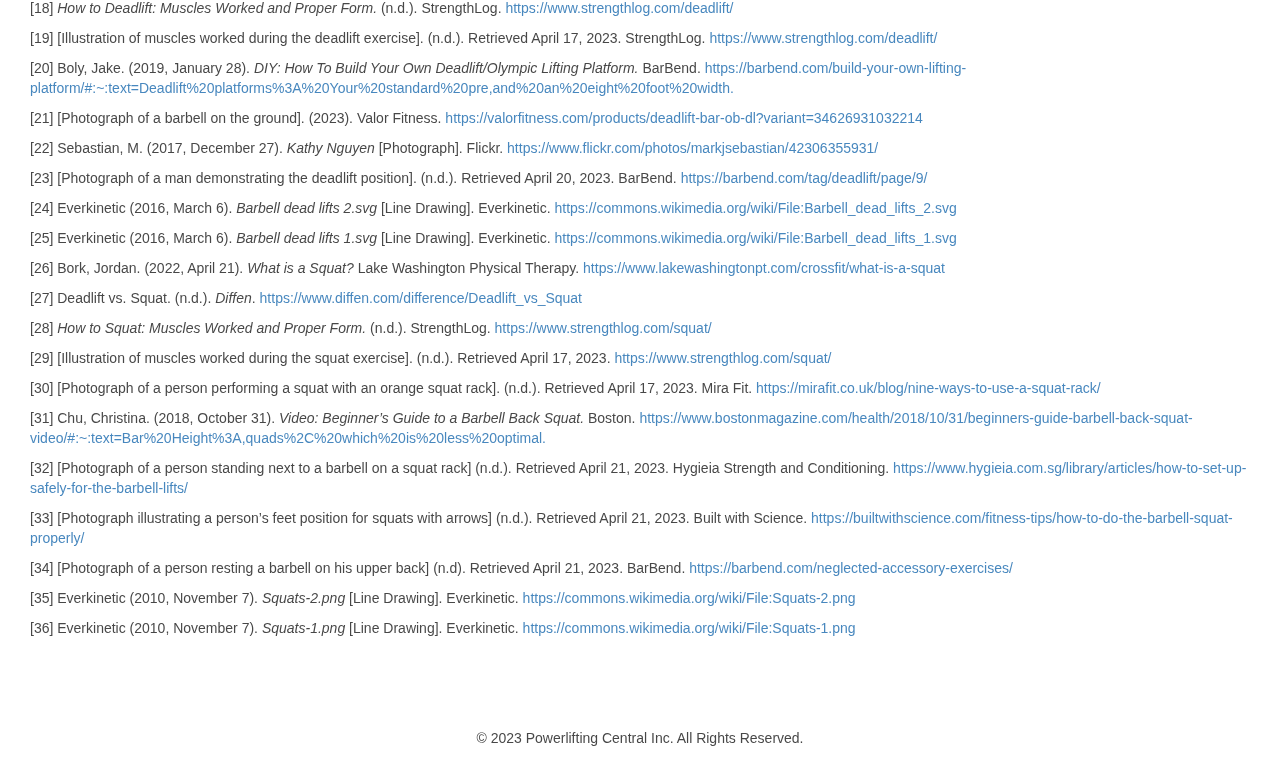
==== commit 70b7dc99: "Update englishProject_benchPress.html" ====
--- a/englishProject_benchPress.html
+++ b/englishProject_benchPress.html
@@ -5,8 +5,8 @@
   <meta charset="utf-8">
   <meta name="viewport" content="width=device-width, initial-scale=1">
   <link rel="stylesheet" href="https://maxcdn.bootstrapcdn.com/bootstrap/3.4.1/css/bootstrap.min.css">
-  <link rel="stylesheet" href="../englishProject/benchPress.css">
-  <link rel="stylesheet" href="../englishProject/background.css">
+  <link rel="stylesheet" href=:https://jgempel.github.io/benchPress.css">
+  <link rel="stylesheet" href="https://jgempel.github.io/background.css">
   <script src="https://ajax.googleapis.com/ajax/libs/jquery/3.6.3/jquery.min.js"></script>
   <script src="https://maxcdn.bootstrapcdn.com/bootstrap/3.4.1/js/bootstrap.min.js"></script>
 
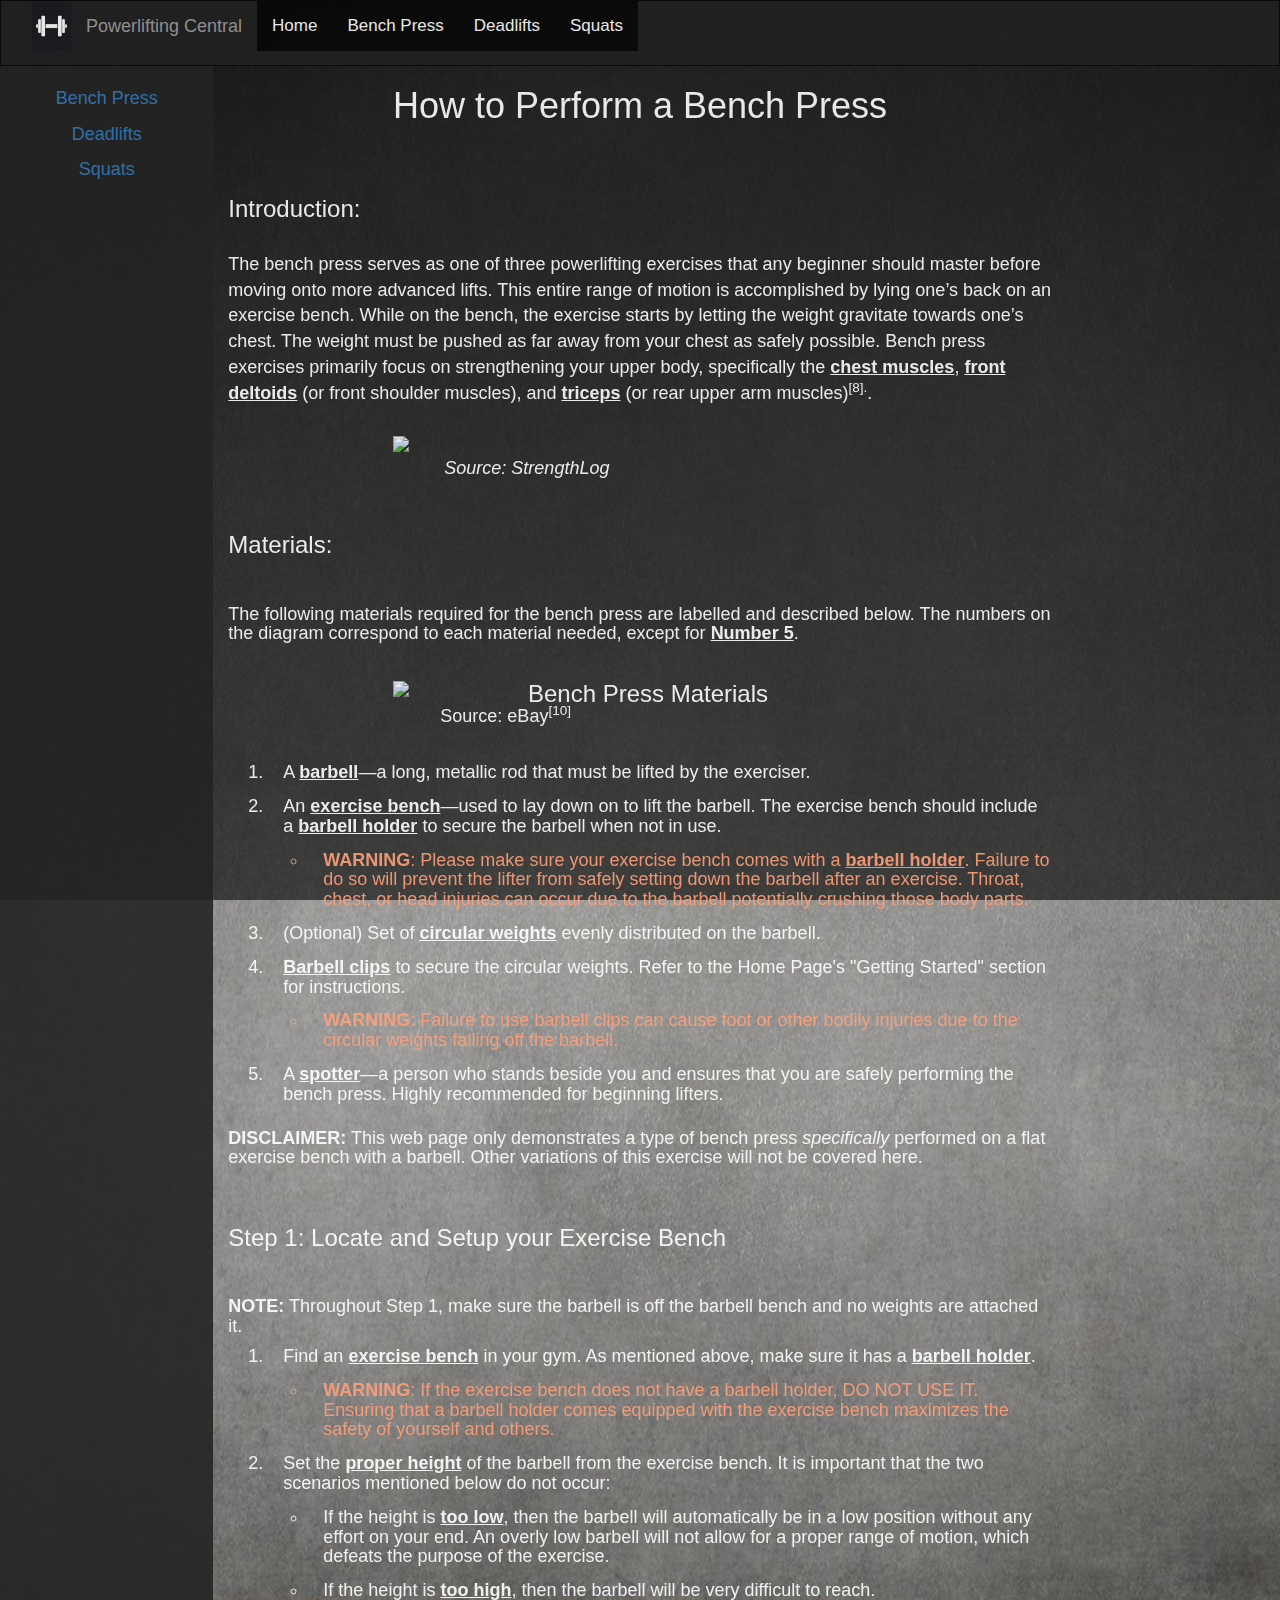
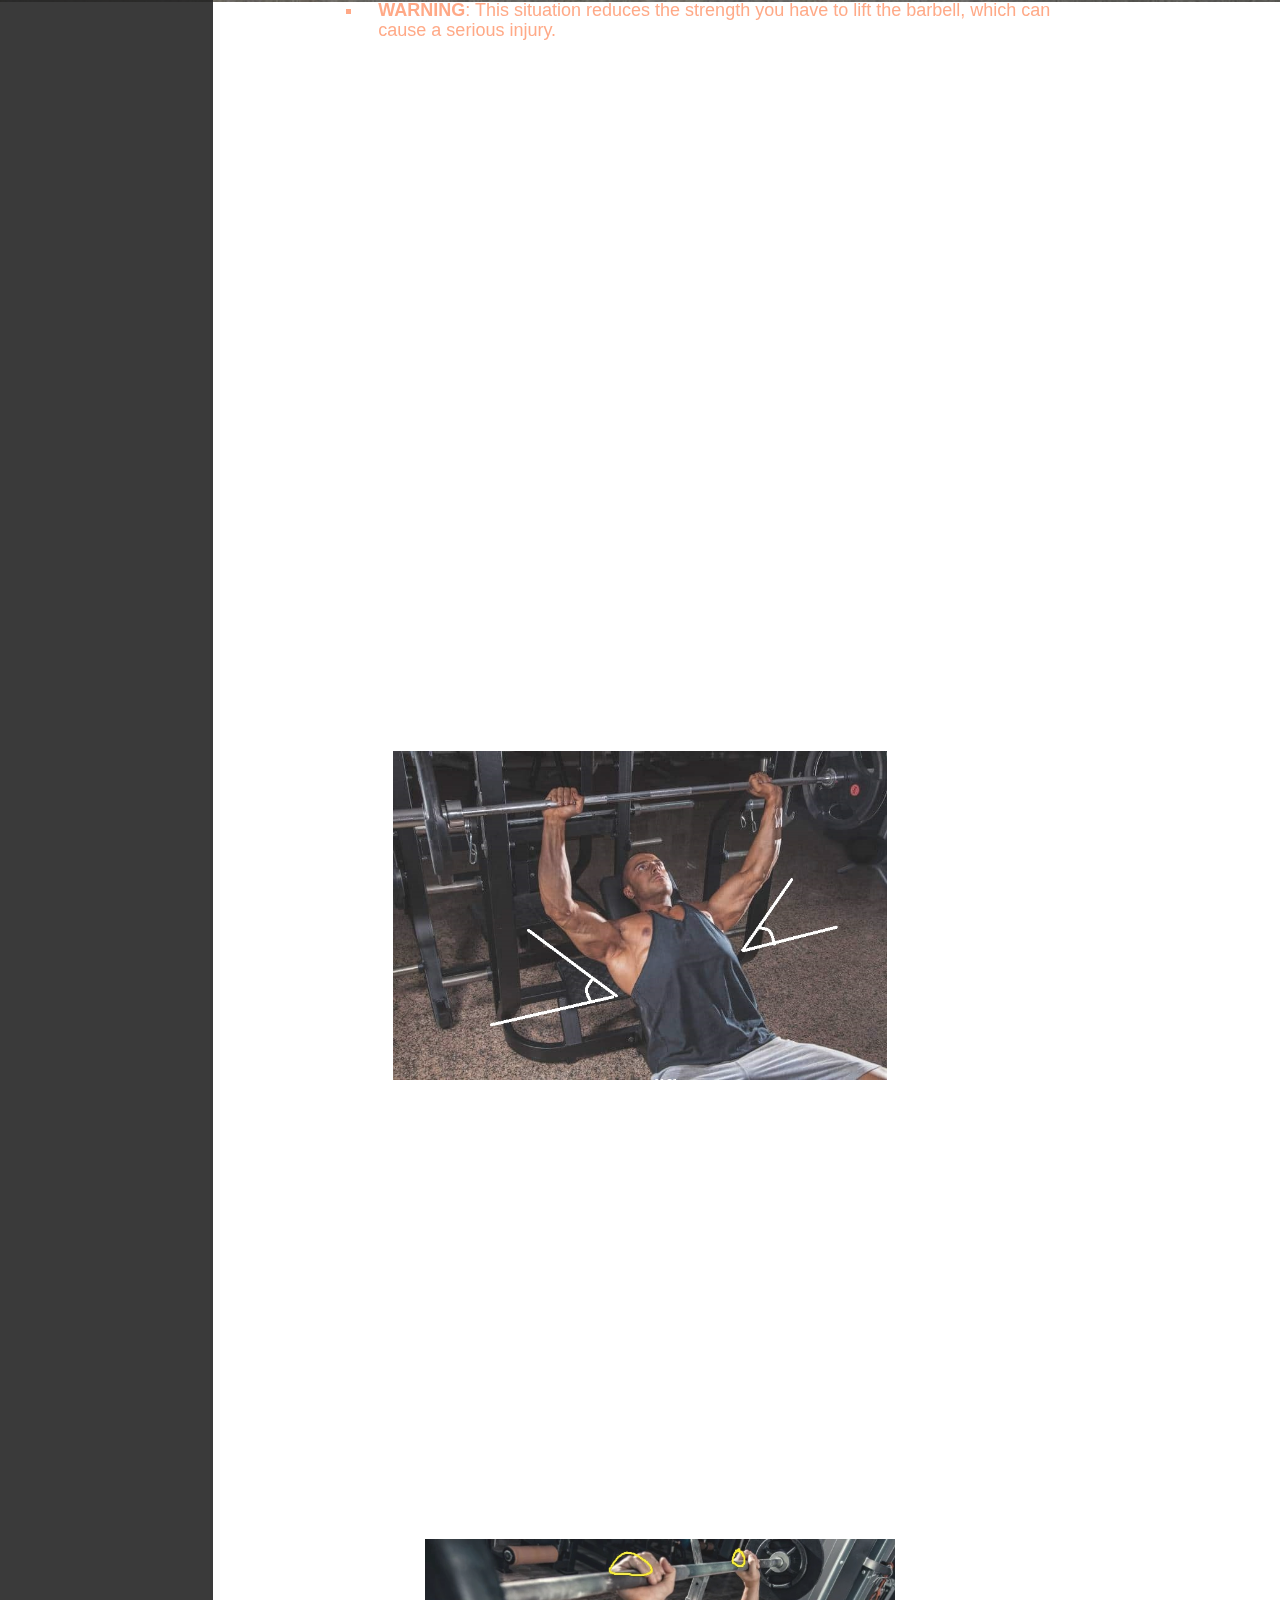
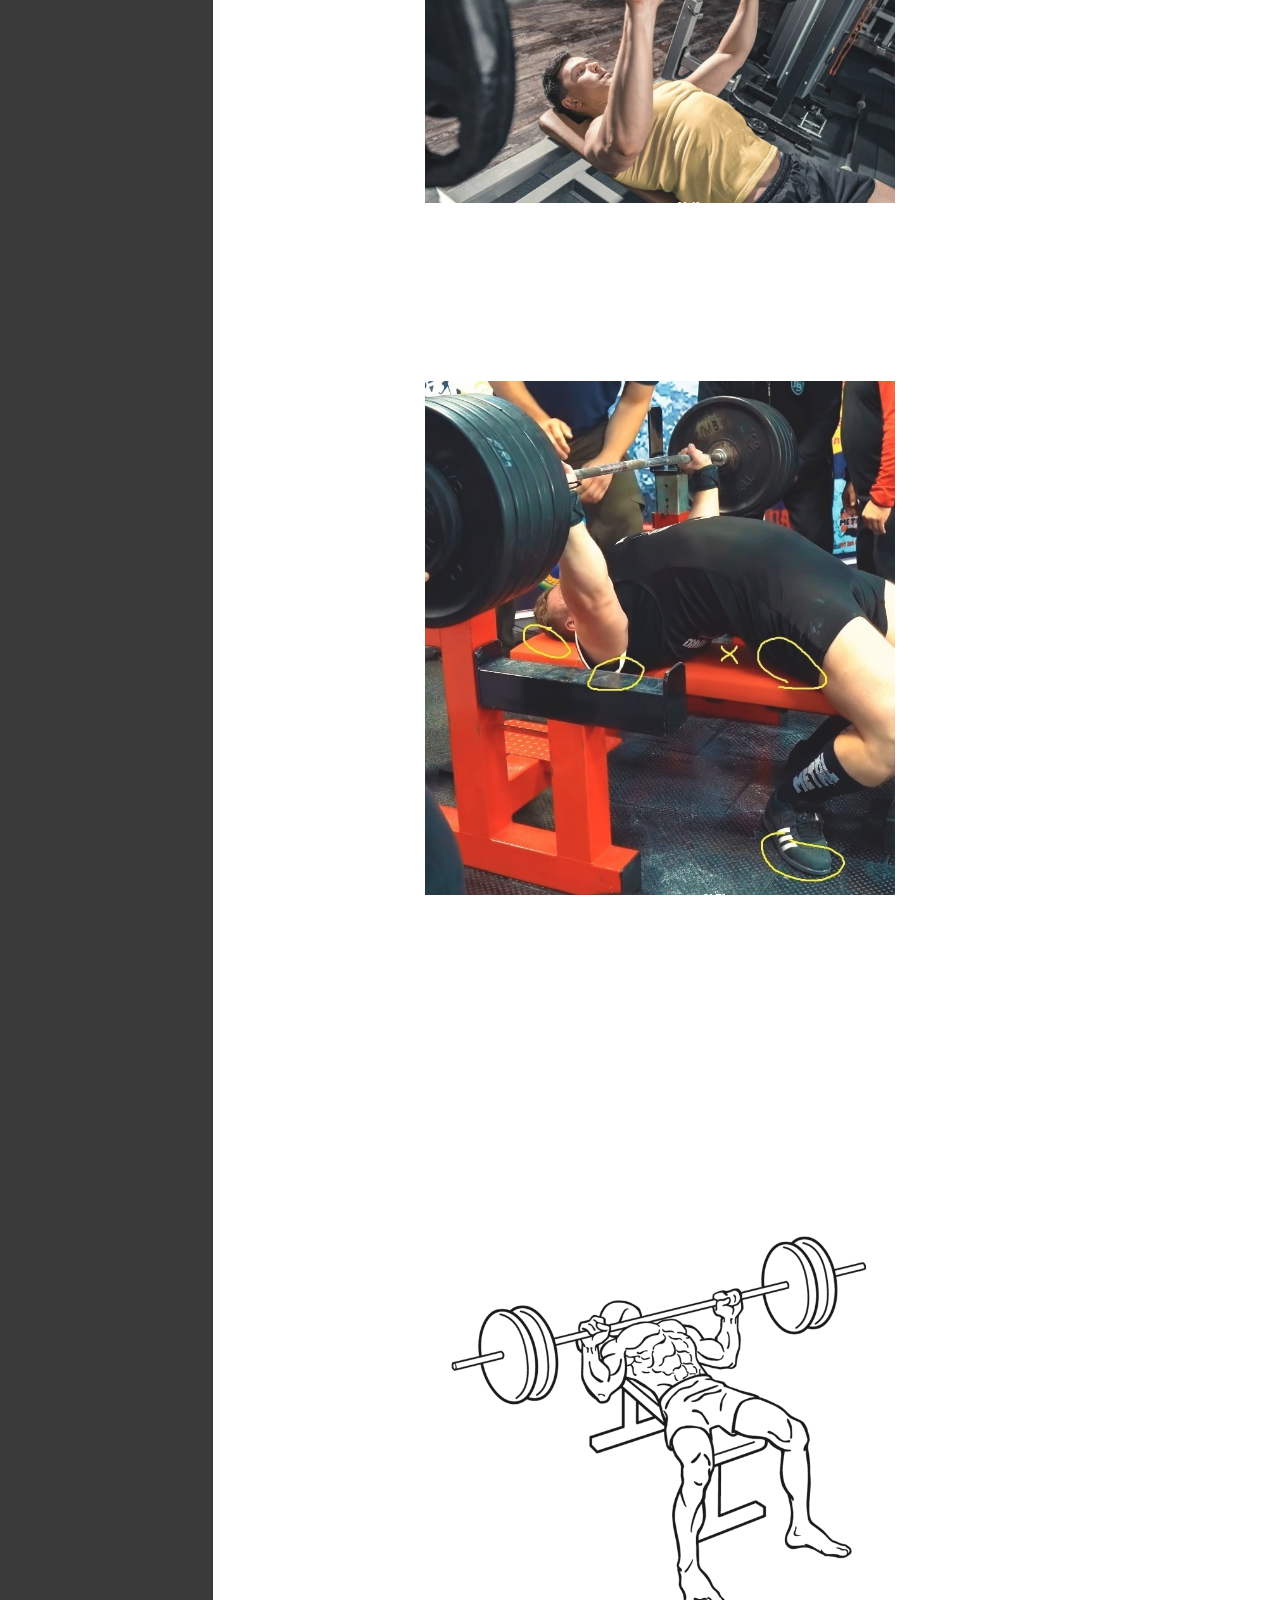
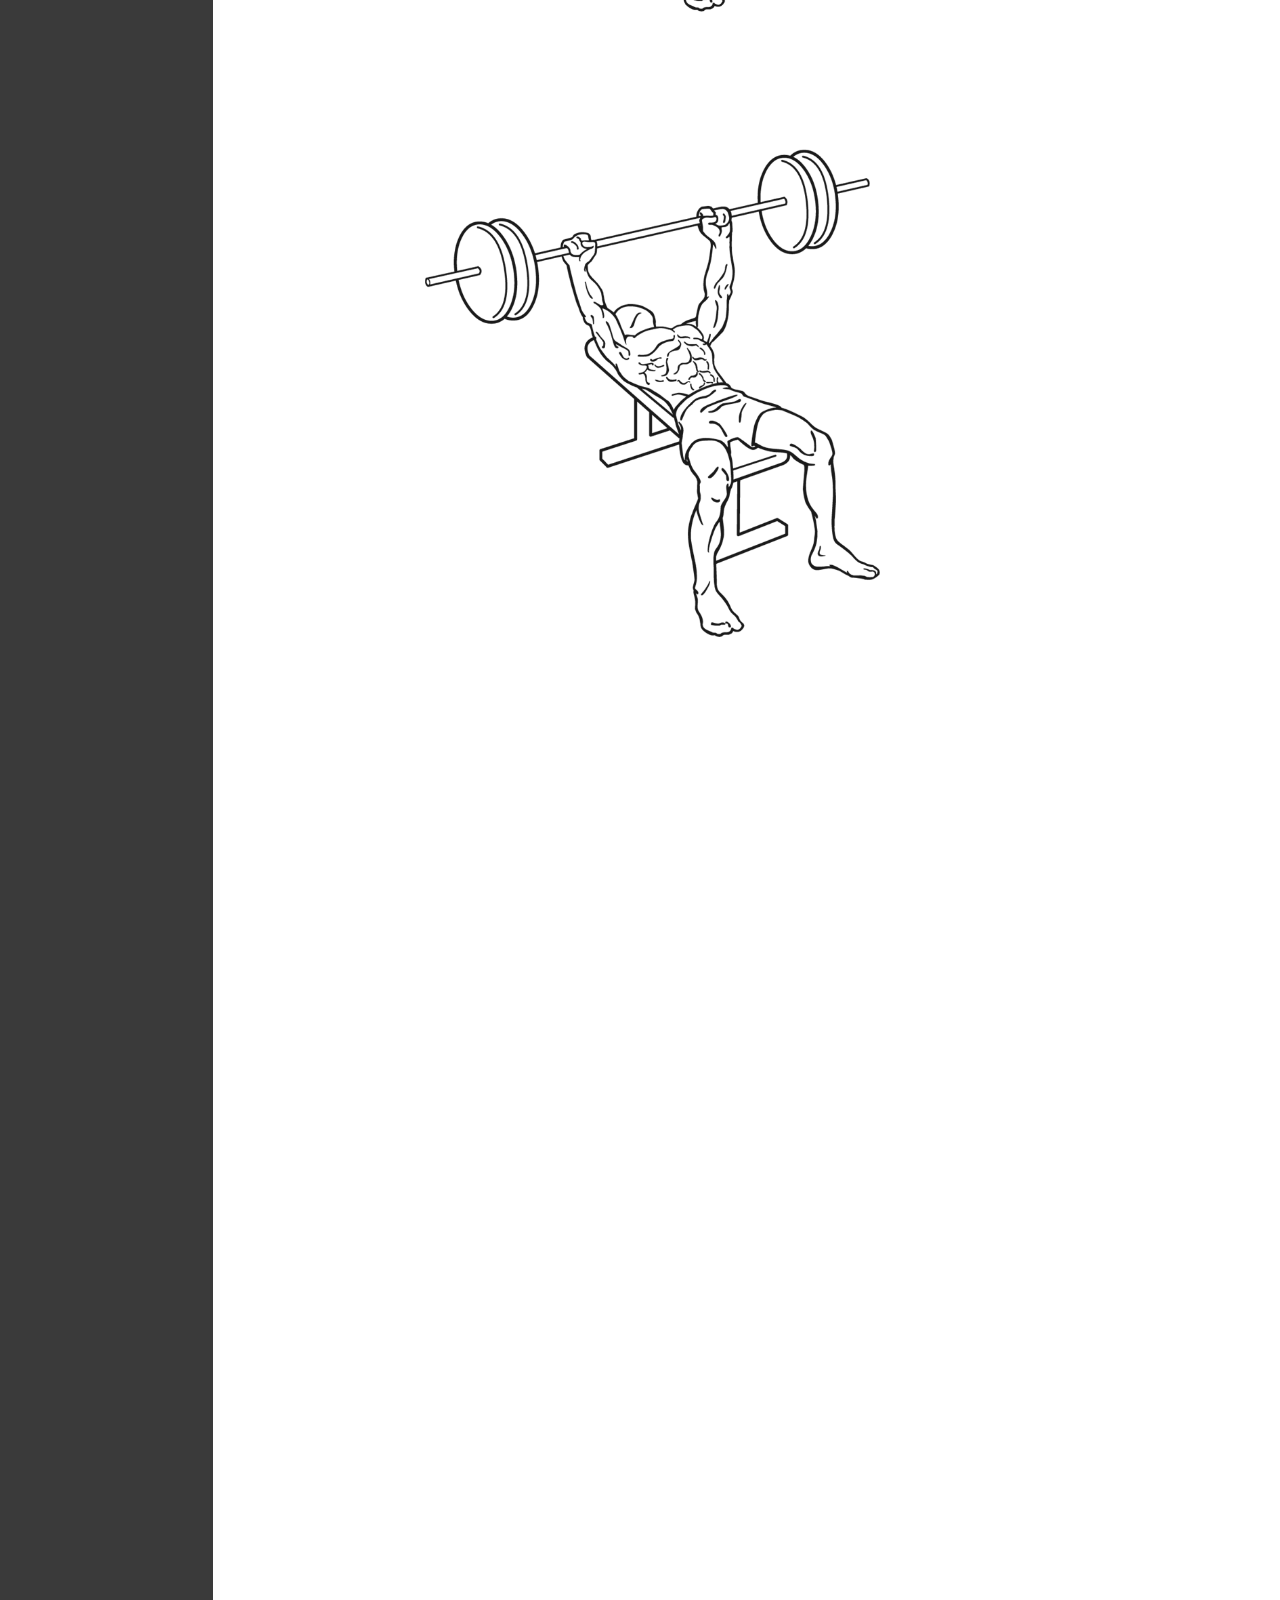
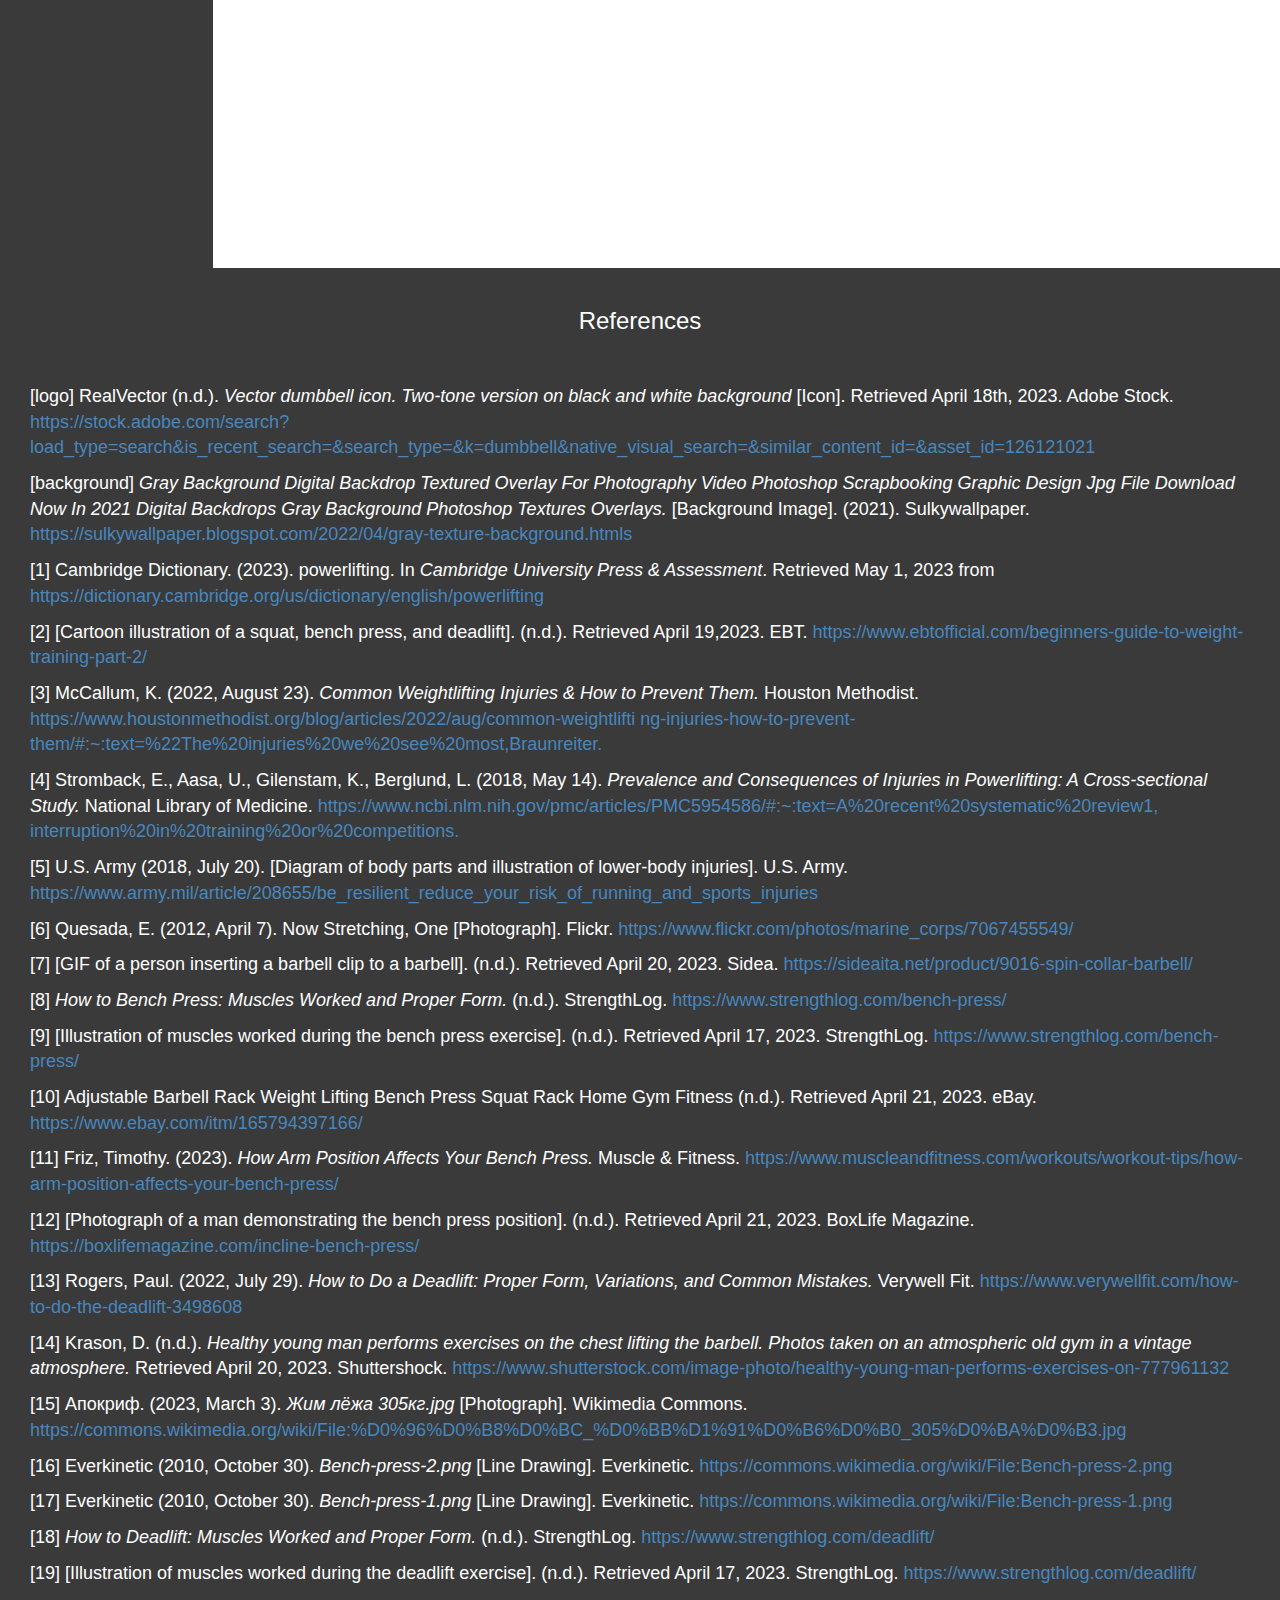
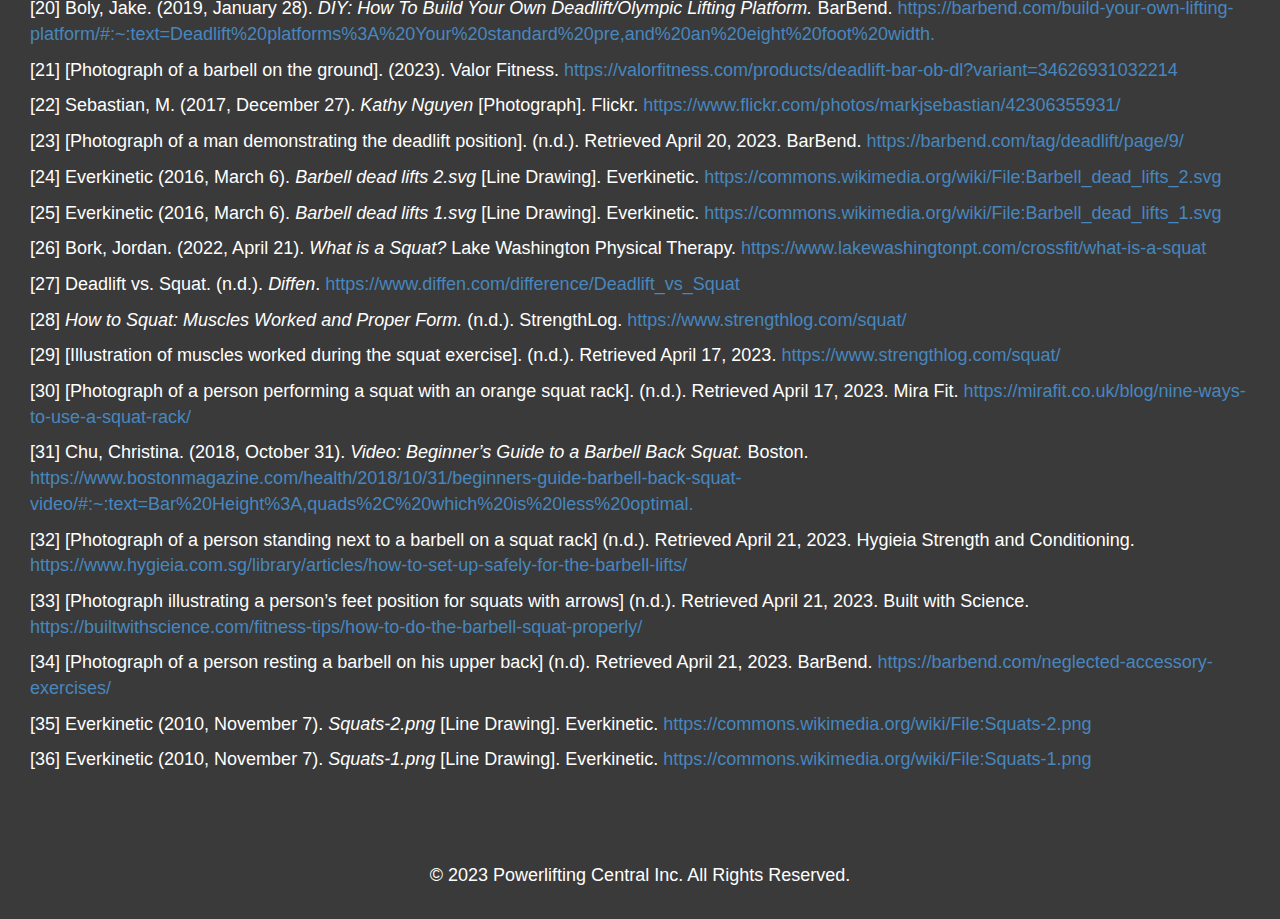
==== commit 52fcb947: "Update englishProject_benchPress.html" ====
--- a/englishProject_benchPress.html
+++ b/englishProject_benchPress.html
@@ -5,7 +5,7 @@
   <meta charset="utf-8">
   <meta name="viewport" content="width=device-width, initial-scale=1">
   <link rel="stylesheet" href="https://maxcdn.bootstrapcdn.com/bootstrap/3.4.1/css/bootstrap.min.css">
-  <link rel="stylesheet" href=:https://jgempel.github.io/benchPress.css">
+  <link rel="stylesheet" href="https://jgempel.github.io/benchPress.css">
   <link rel="stylesheet" href="https://jgempel.github.io/background.css">
   <script src="https://ajax.googleapis.com/ajax/libs/jquery/3.6.3/jquery.min.js"></script>
   <script src="https://maxcdn.bootstrapcdn.com/bootstrap/3.4.1/js/bootstrap.min.js"></script>
@@ -16,7 +16,7 @@
         <nav class="navbar navbar-inverse">
 		  <div class="container-fluid">
 			<div class="navbar-header">
-			<img class="logo" src="../englishProject/website_logo.jpg" alt="Website Logo"/>
+			<img class="logo" src="https://jgempel.github.io/website_logo.jpg" alt="Website Logo"/>
 			  <button type="button" class="navbar-toggle" data-toggle="collapse" data-target="#myNavbar">
 				<span class="icon-bar"></span>
 				<span class="icon-bar"></span>
@@ -25,12 +25,12 @@
 			  
 			</div>
 			<div class="collapse navbar-collapse" id="myNavbar">
-			  <a class="navbar-brand" href="../englishProject/englishProject_homepage.html">Powerlifting Central</a>
+			  <a class="navbar-brand" href="https://jgempel.github.io/englishProject_homepage.html">Powerlifting Central</a>
 			  <ul class="nav navbar-nav">
-			    <li class="active"><a href="../englishProject/englishProject_homepage.html">Home</a></li>
-				<li class="active"><a href="../englishProject/englishProject_benchPress.html">Bench Press</a></li>
-				<li class="active"><a href="../englishProject/englishProject_deadlift.html">Deadlifts</a></li>
-				<li class="active"><a href="../englishProject/englishProject_squat.html">Squats</a></li>
+			    <li class="active"><a href="https://jgempel.github.io/englishProject_homepage.html">Home</a></li>
+				<li class="active"><a href="https://jgempel.github.io/englishProject_benchPress.html">Bench Press</a></li>
+				<li class="active"><a href="https://jgempel.github.io/englishProject_deadlift.html">Deadlifts</a></li>
+				<li class="active"><a href="https://jgempel.github.io/englishProject_squat.html">Squats</a></li>
 			  </ul>
 			</div>
 		  </div>
@@ -39,9 +39,9 @@
 <div class="container-fluid text-center">    
   <div class="row content">
     <div class="col-sm-2 sidenav">
-      <p><a href="../englishProject/englishProject_benchPress.html">Bench Press</a></p>
-      <p><a href="../englishProject/englishProject_deadlift.html">Deadlifts</a></p>
-	  <p><a href="../englishProject/englishProject_squat.html">Squats</a></p>
+      <p><a href="https://jgempel.github.io/englishProject_benchPress.html">Bench Press</a></p>
+      <p><a href="https://jgempel.github.io/englishProject_deadlift.html">Deadlifts</a></p>
+	  <p><a href="https://jgempel.github.io/englishProject_squat.html">Squats</a></p>
     </div>
     <div class="col-sm-8 text-center"> 
       <h1>How to Perform a Bench Press</h1><br/><br/>
@@ -55,12 +55,12 @@
 	     upper body, specifically the <b><u>chest muscles</u></b>, <b><u>front deltoids</u></b> (or front shoulder 
 	     muscles), and <b><u>triceps</u></b> (or rear upper arm muscles)<sup>[8].</sup>.</p><br/>
 		 
-	  <img src="../englishProject/bench_press_muscle_diagram.png" alt="Bench Press Diagram"/>
+	  <img src="https://jgempel.github.io/englishProject/bench_press_muscle_diagram.png" alt="Bench Press Diagram"/>
 	  <p><i>&emsp;&emsp;&emsp;&emsp;&emsp;&emsp;&emsp;&emsp;&emsp;&emsp;&emsp;&emsp;Source: StrengthLog</i></p><br/>
 	  <h3>Materials:<h3><br/>
 	  <p>The following materials required for the bench press are labelled and described below. The numbers on the 
 	     diagram correspond to each material needed, except for <b><u>Number 5</b></u>.</p><br/>
-	  <img src="../englishProject/bench_press_materials.jpg" alt="Bench Press Materials"/>
+	  <img src="https://jgempel.github.io/englishProject/bench_press_materials.jpg" alt="Bench Press Materials"/>
 	  <p>&ensp;&emsp;&emsp;&emsp;&emsp;&emsp;&emsp;&emsp;&emsp;&emsp;&emsp;&emsp;
 	  Source: eBay<sup>[10]</sup></p><br/>
 	  <ol>
@@ -163,7 +163,7 @@
 			found on the Home Page under the "Getting Started" section.</li>
 		  </ul>
 		</ol>
-		<img src="../englishProject/bench_press_pic1.jpg" alt="Bench Press Demonstration 1"/>
+		<img src="https://jgempel.github.io/bench_press_pic1.jpg" alt="Bench Press Demonstration 1"/>
 		<p>&emsp;&emsp;&emsp;&emsp;&emsp;&emsp;&emsp;&emsp;&emsp;&emsp;&emsp;&emsp;Source: BoxLife Magazine<sup>[12]</sup></p><br/>
 	  <h3>Step 3: Position your Body in the Proper Form<h3><br/>
 	    <ol>
@@ -189,7 +189,7 @@
 		    <b>NOTE:</b> Some barbells contain grooves or notches to help facilitate proper hand 
 			positioning. Use them if they are available.</li>
 		  </ol>
-		  <img src="../englishProject/bench_press_pic2.jpg" alt="Bench Press Demonstration 2"/>
+		  <img src="https://jgempel.github.io/bench_press_pic2.jpg" alt="Bench Press Demonstration 2"/>
 	  <p>&emsp;&emsp;&emsp;&emsp;&emsp;&emsp;&emsp;&emsp;&emsp;&emsp;&emsp;Source: Shuttershock.com<sup>[14]</sup></p><br/>
 	      <li class="nestOne">
 	      Plant your feet on the ground with your <b><u>toes pointing outwards</b></u>. </li>
@@ -198,7 +198,7 @@
 		  <li class="nestOne">
 		  With your shoulders, lower back, and buttocks planted on the exercise bench, 
 		  make a <b><u>small arch</b></u> with your upper back slightly off the bench.</li>
-		  <img src="../englishProject/bench_press_pic3.jpg" alt="Bench Press Curved Back"/>
+		  <img src="https://jgempel.github.io/bench_press_pic3.jpg" alt="Bench Press Curved Back"/>
 			<p>&emsp;&emsp;&emsp;&emsp;&emsp;&emsp;&emsp;&emsp;&emsp;&emsp;&emsp;Source: Wikimedia Commons<sup>[15]</sup></p><br/>
 		</ol>
 	  <h3>Step 4: Perform the Lift<h3><br/>
@@ -212,12 +212,12 @@
 		  <li class="nestOne">
 	      Breathe inward slowly, then gradually <b><u>lower the barbell</b></u> until it lightly makes 
 		  contact with your chest. </li>
-		  <img src="../englishProject/bench_press_pic4.png" alt="Bench Press Drawing 1"/>
+		  <img src="https://jgempel.github.io/bench_press_pic4.png" alt="Bench Press Drawing 1"/>
 			<br/><p>&emsp;&emsp;&emsp;&emsp;&emsp;&emsp;&emsp;&emsp;&emsp;&emsp;&emsp;Source: Everkinetic<sup>[16]</sup></p><br/>
 		  <li class="nestOne">
 		  <b><u>Breathe outward</b></u> slowly, then <b><u>push the bar upwards</b></u> until it barely 
 		  passes the barbell’s holder.</li>
-		  <img src="../englishProject/bench_press_pic5.png" alt="Bench Press Drawing 2"/>
+		  <img src="https://jgempel.github.io/bench_press_pic5.png" alt="Bench Press Drawing 2"/>
 			<br/><p>&emsp;&emsp;&emsp;&emsp;&emsp;&emsp;&emsp;&emsp;&emsp;&emsp;&emsp;Source: Everkinetic<sup>[17]</sup></p><br/>
 		  <li class="nestOne">
 	      Repeat sub-steps 3 and 4 <b><u>four more times</b></u>, or as recommended by a spotter or trainer. </li>
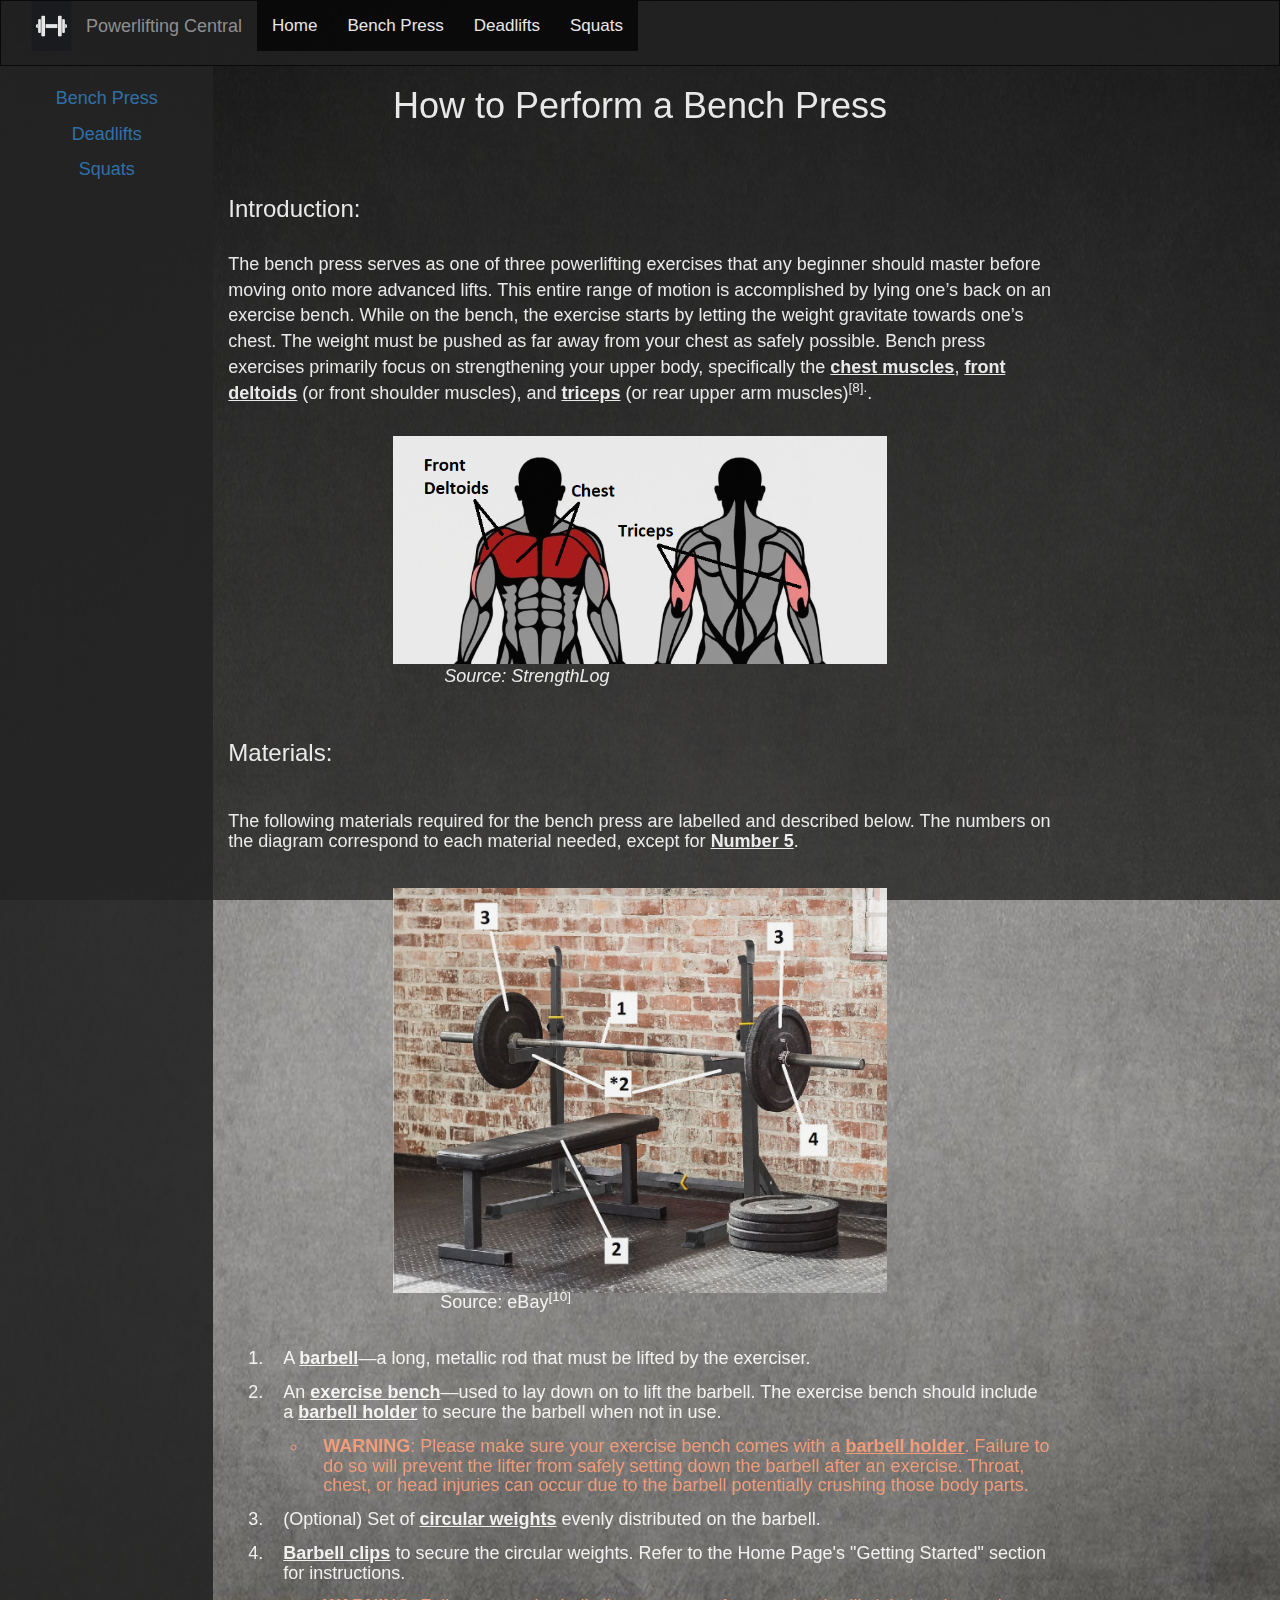
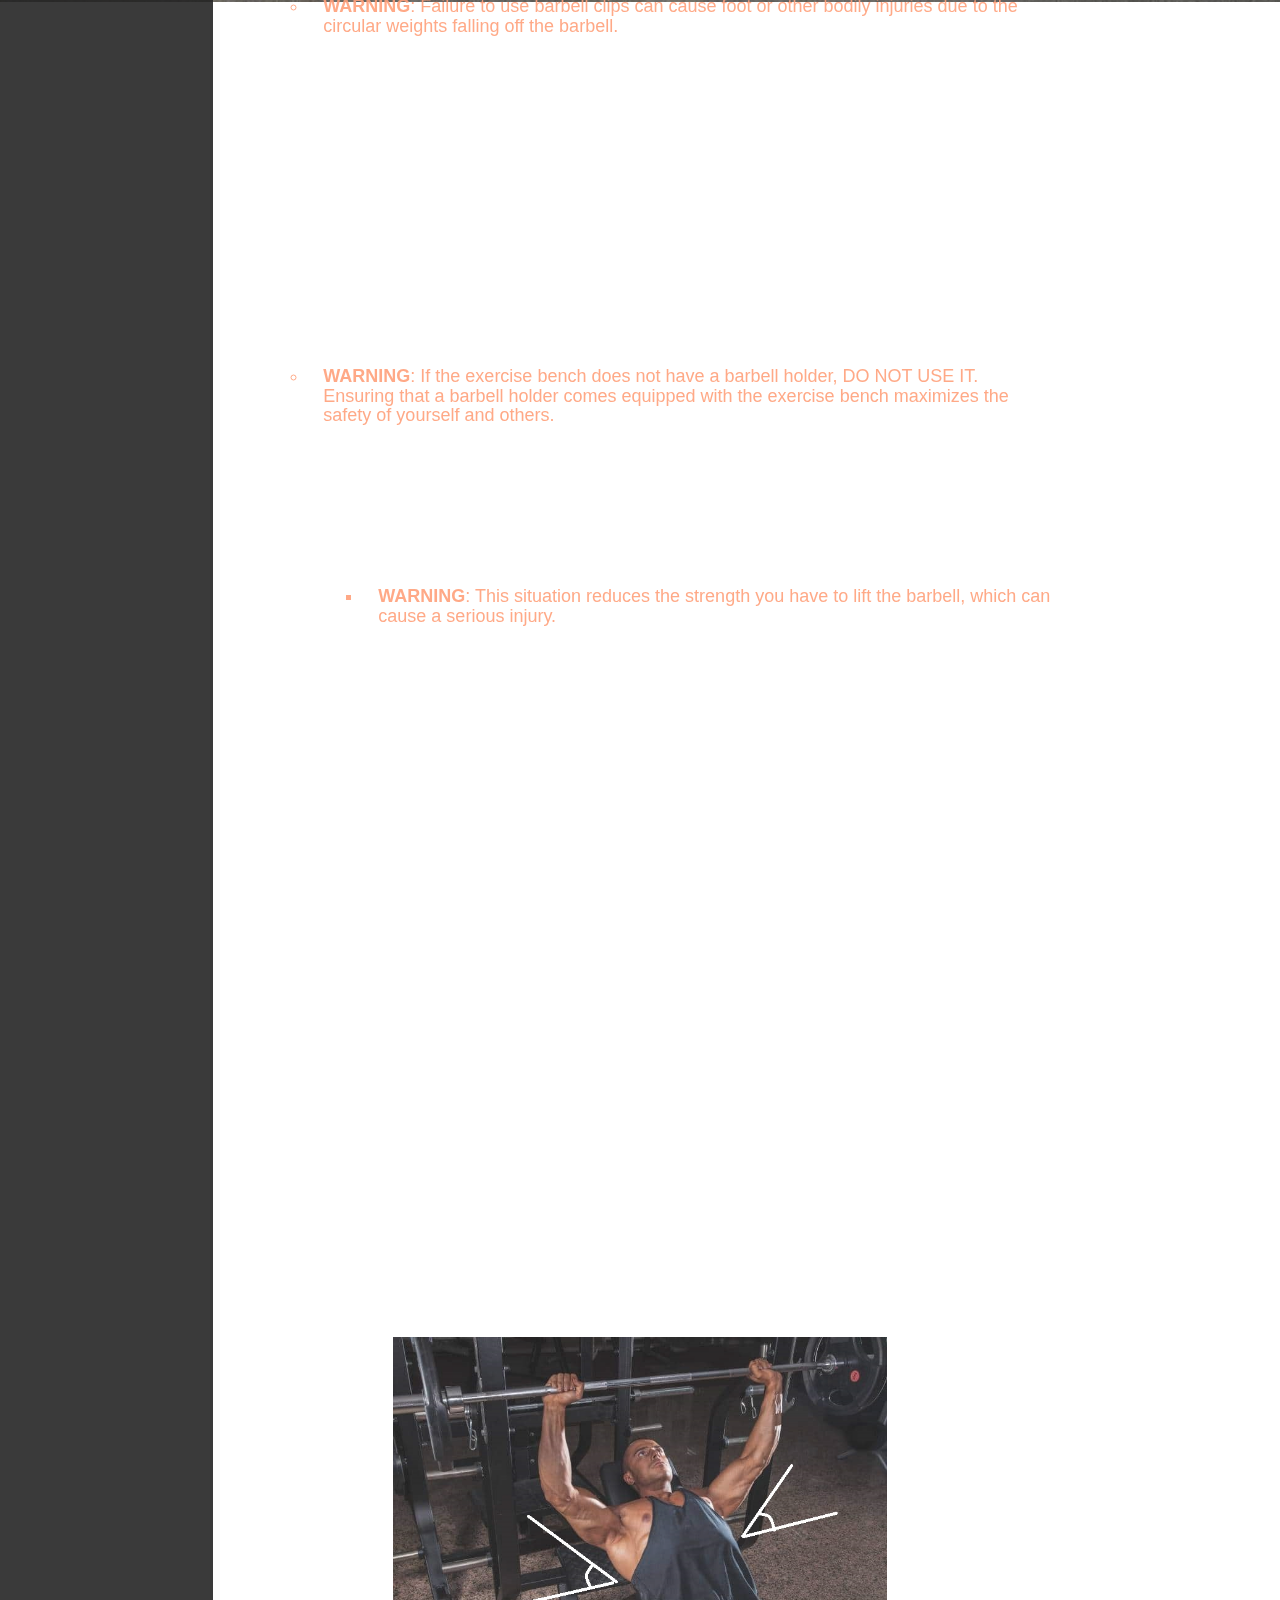
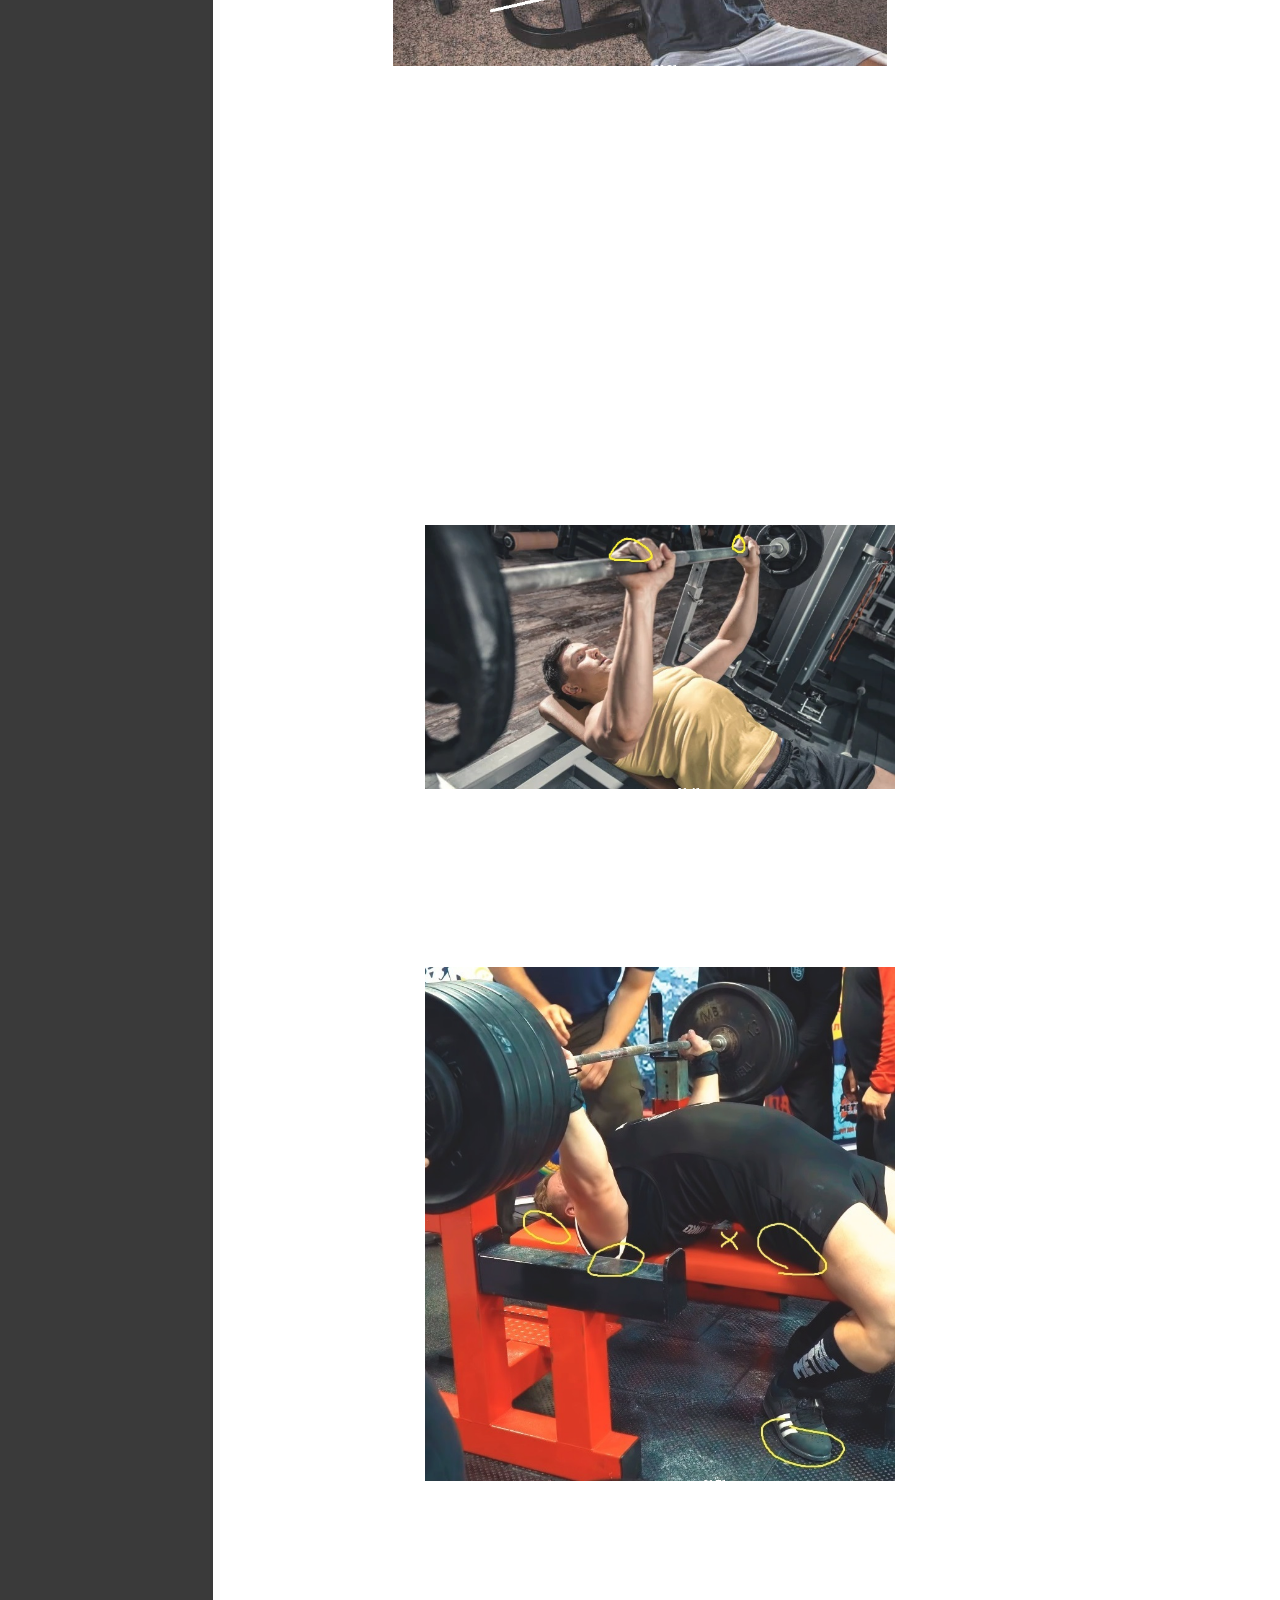
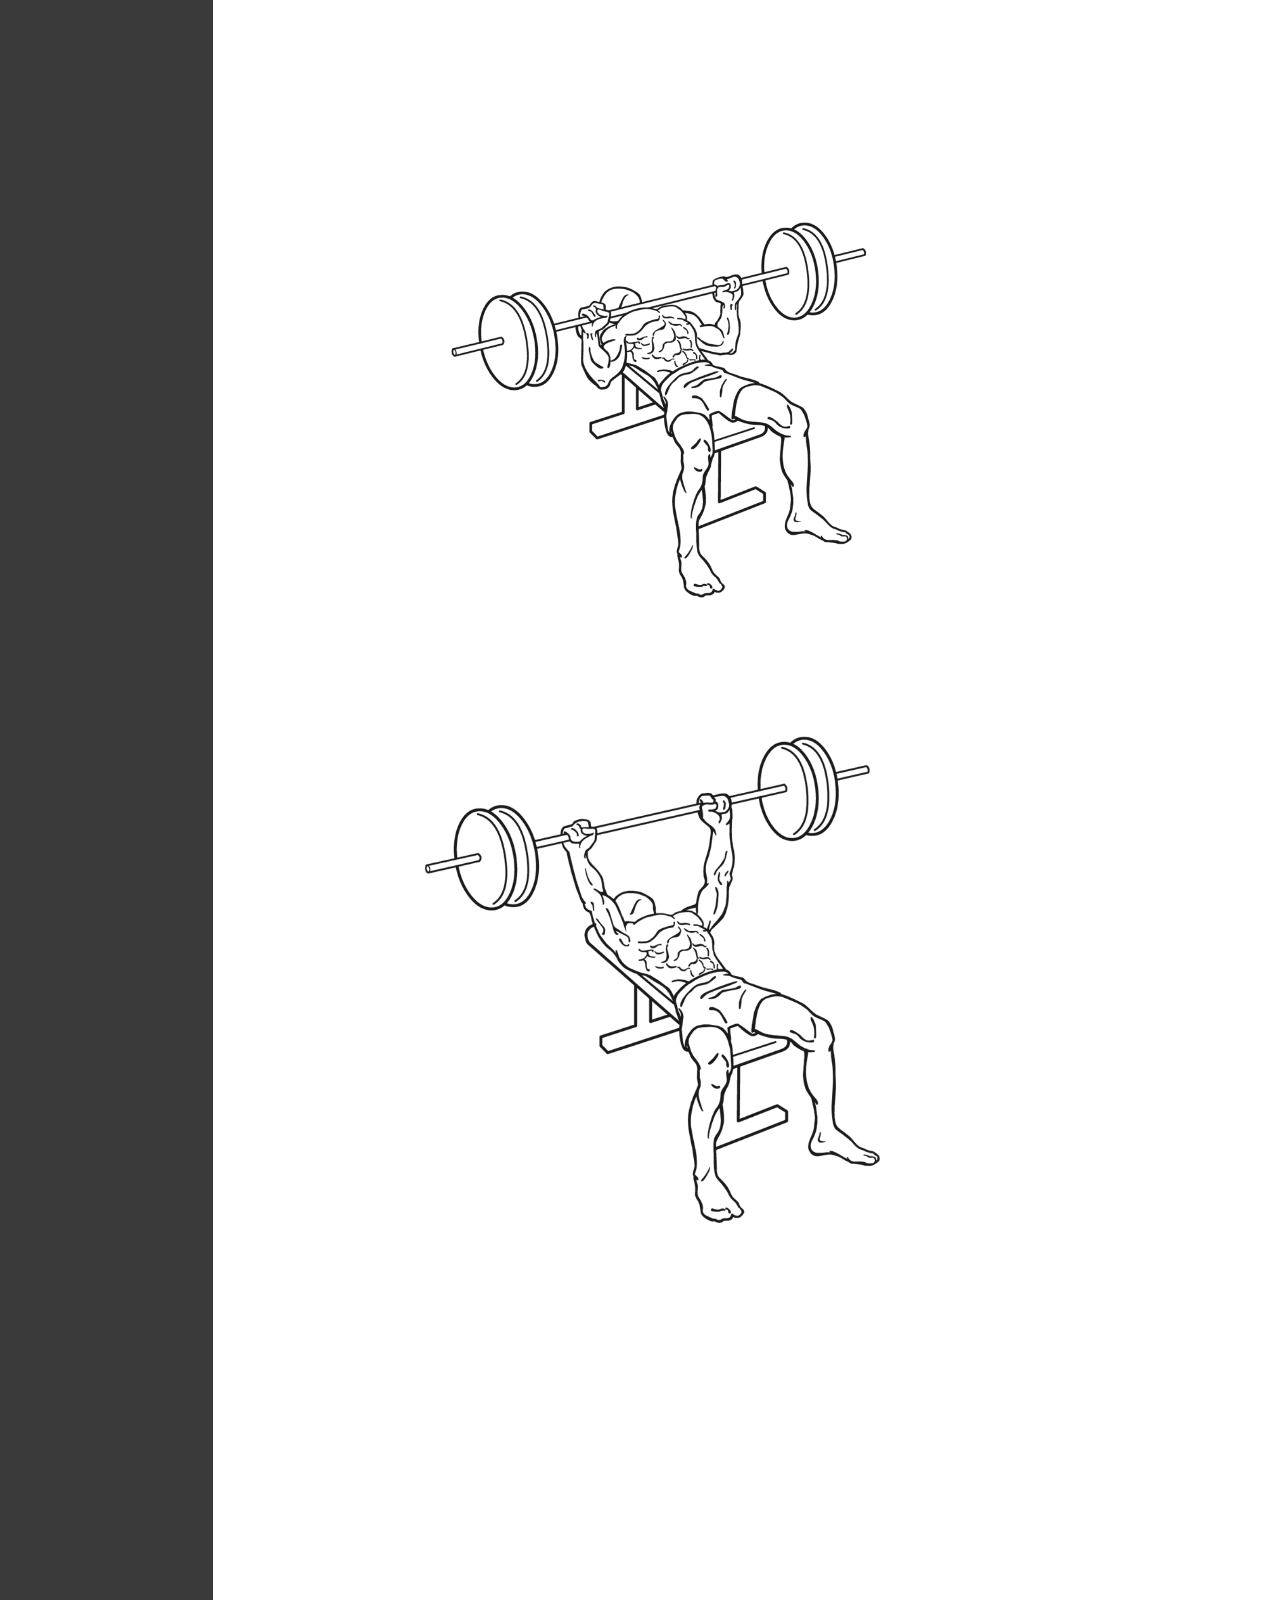
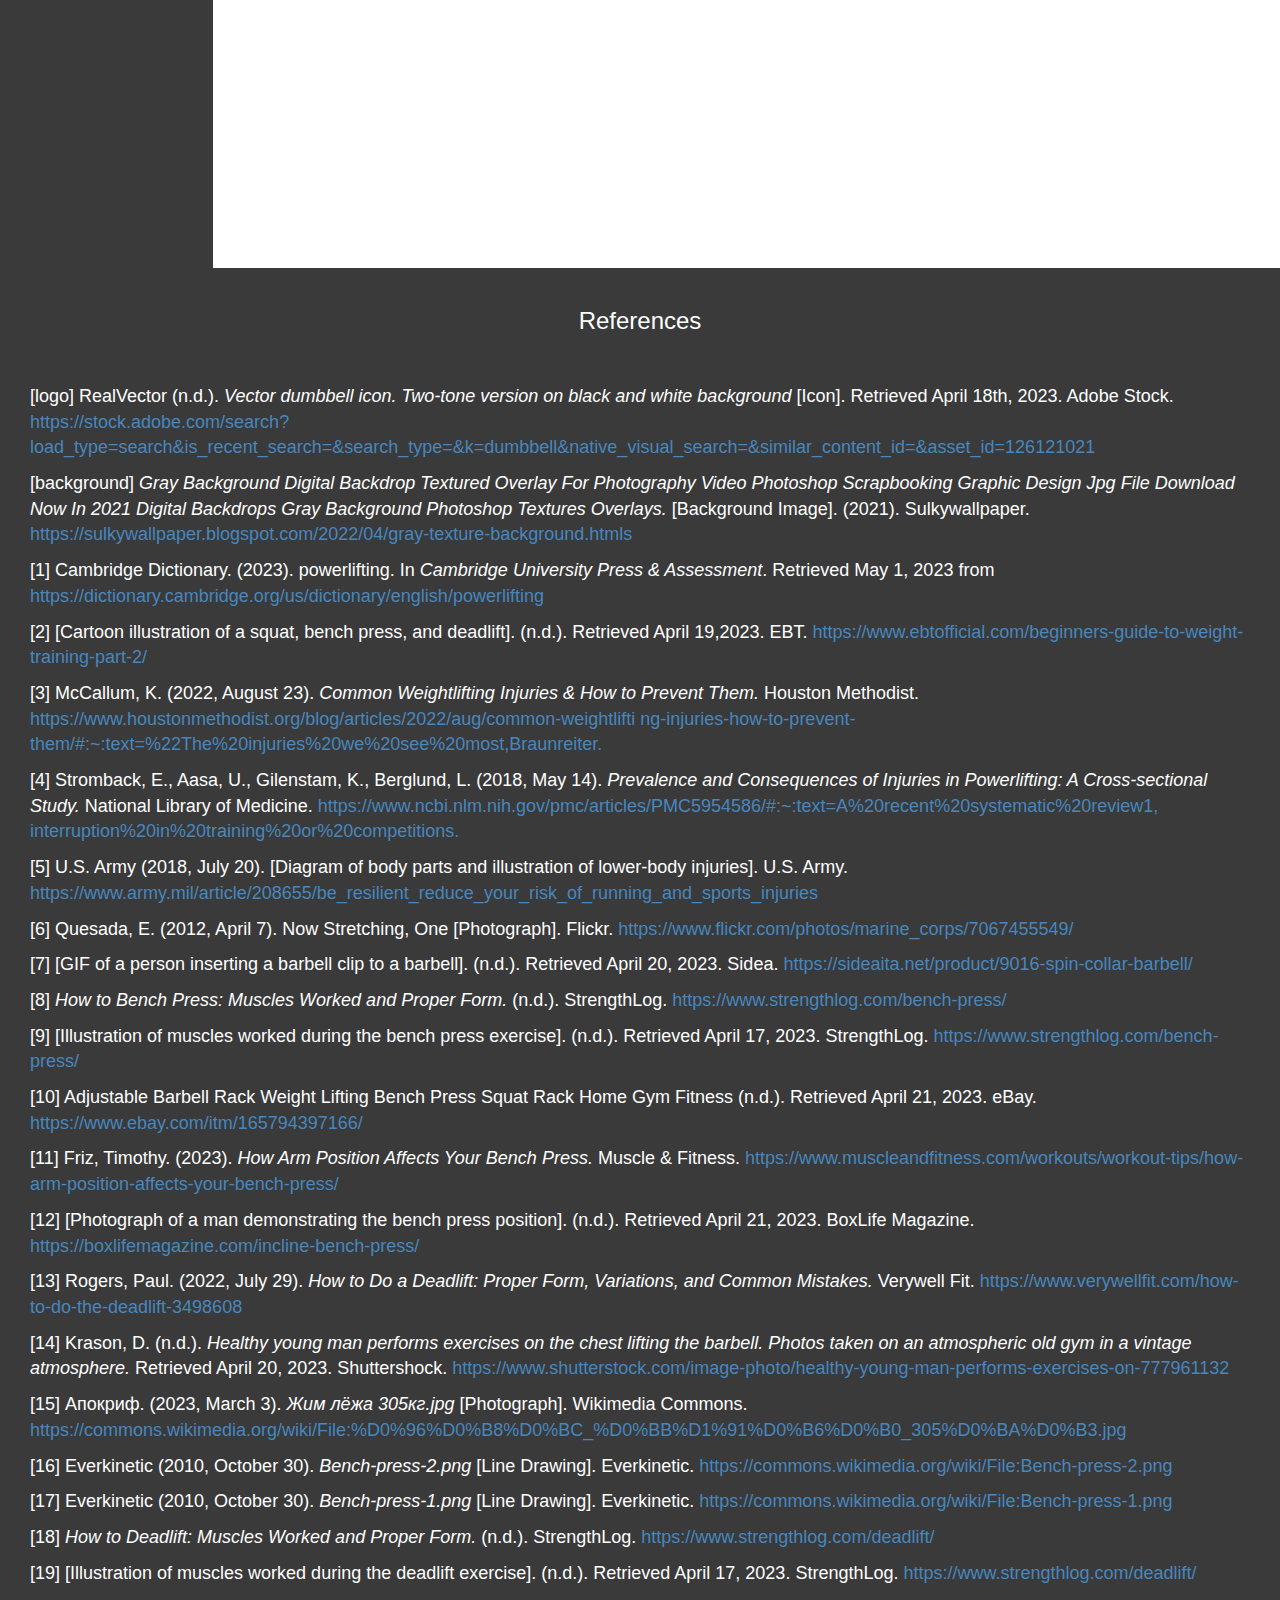
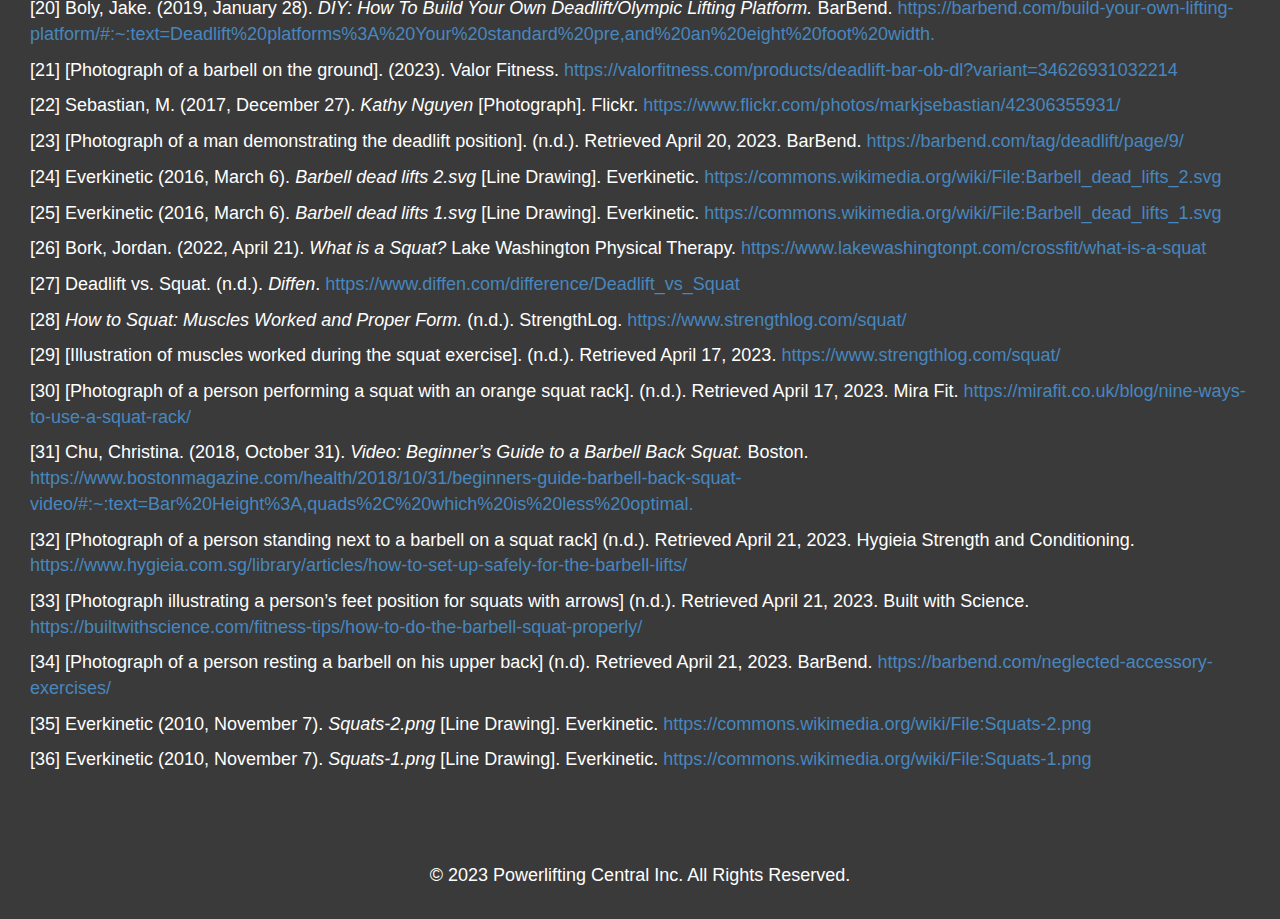
==== commit e48c13a3: "Update englishProject_benchPress.html" ====
--- a/englishProject_benchPress.html
+++ b/englishProject_benchPress.html
@@ -55,12 +55,12 @@
 	     upper body, specifically the <b><u>chest muscles</u></b>, <b><u>front deltoids</u></b> (or front shoulder 
 	     muscles), and <b><u>triceps</u></b> (or rear upper arm muscles)<sup>[8].</sup>.</p><br/>
 		 
-	  <img src="https://jgempel.github.io/englishProject/bench_press_muscle_diagram.png" alt="Bench Press Diagram"/>
+	  <img src="https://jgempel.github.io/bench_press_muscle_diagram.png" alt="Bench Press Diagram"/>
 	  <p><i>&emsp;&emsp;&emsp;&emsp;&emsp;&emsp;&emsp;&emsp;&emsp;&emsp;&emsp;&emsp;Source: StrengthLog</i></p><br/>
 	  <h3>Materials:<h3><br/>
 	  <p>The following materials required for the bench press are labelled and described below. The numbers on the 
 	     diagram correspond to each material needed, except for <b><u>Number 5</b></u>.</p><br/>
-	  <img src="https://jgempel.github.io/englishProject/bench_press_materials.jpg" alt="Bench Press Materials"/>
+	  <img src="https://jgempel.github.io/bench_press_materials.jpg" alt="Bench Press Materials"/>
 	  <p>&ensp;&emsp;&emsp;&emsp;&emsp;&emsp;&emsp;&emsp;&emsp;&emsp;&emsp;&emsp;
 	  Source: eBay<sup>[10]</sup></p><br/>
 	  <ol>
